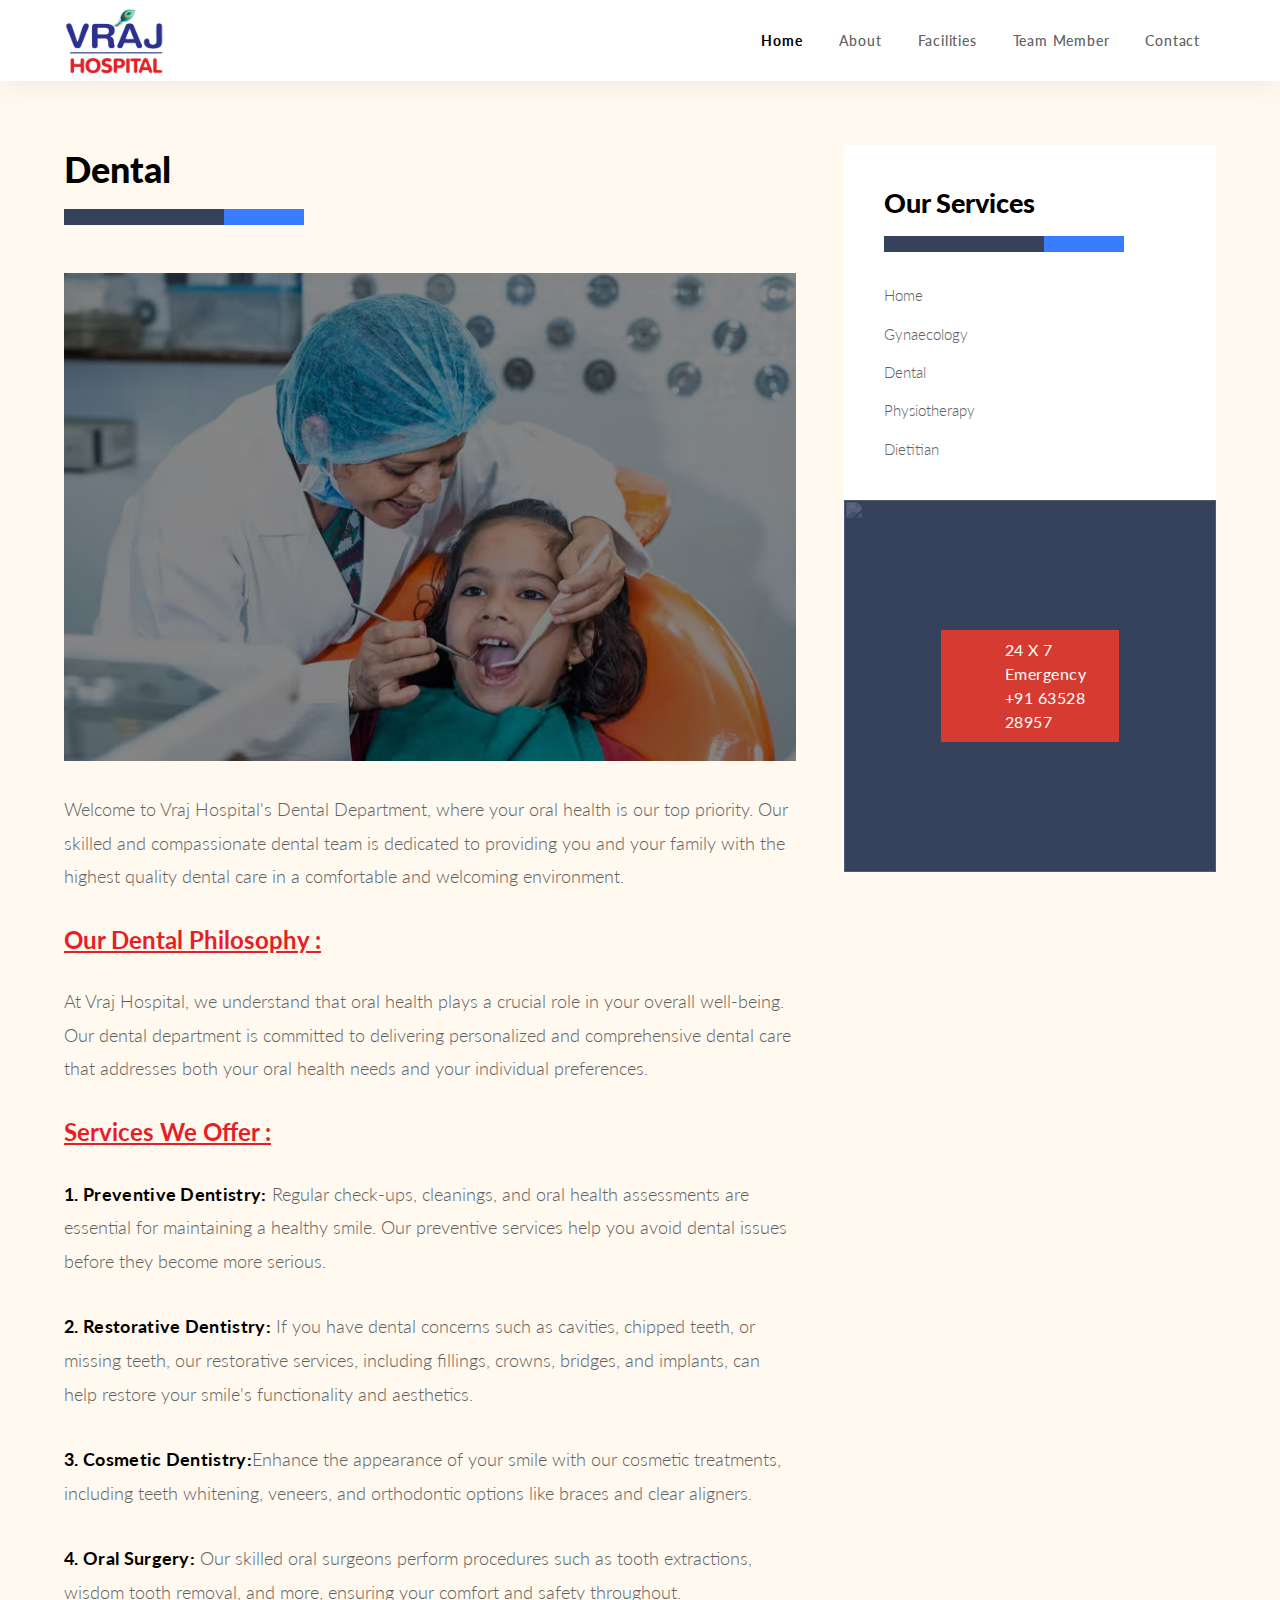
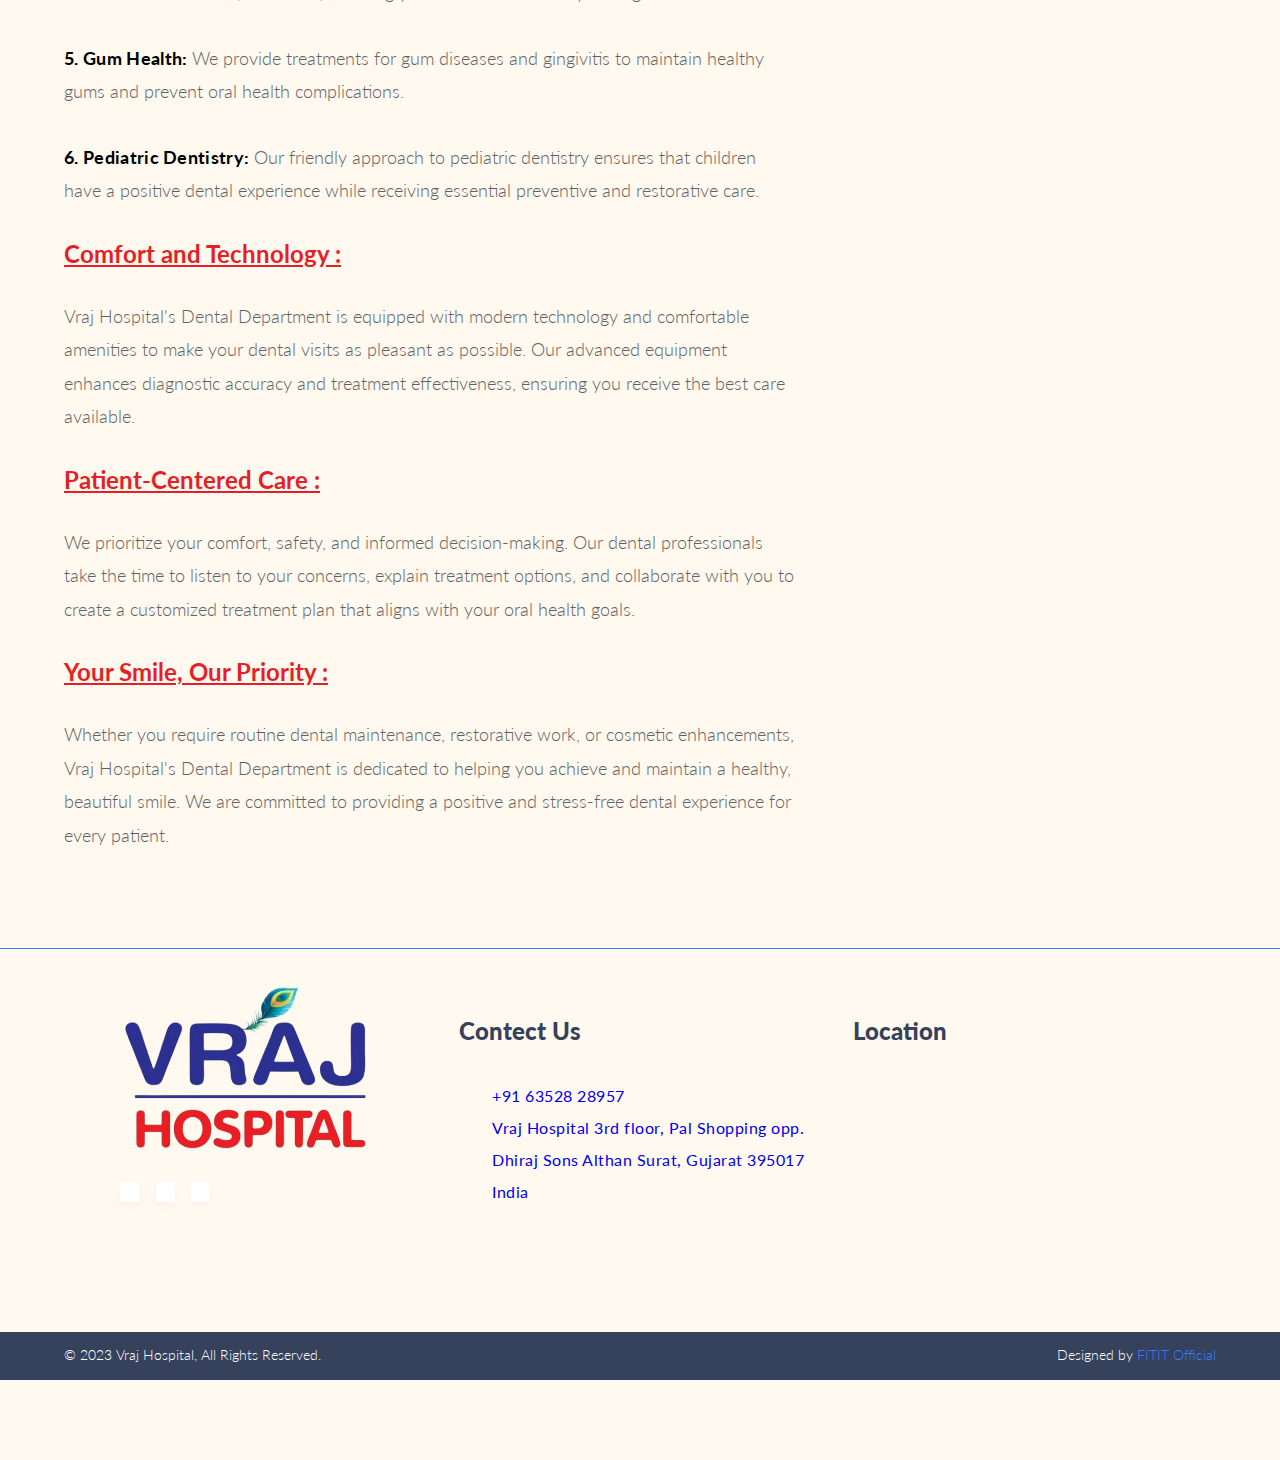
==== dental.html @ c350f0e0 "new changes" ====
<!doctype html>
<html lang="en-US">

<head>
    <meta charset="UTF-8">
    <meta name="viewport" content="width=device-width, initial-scale=1">
    <link rel="profile" href="https://gmpg.org/xfn/11">
    <link rel="icon" href="./images/vraj-hospital-logo.png">
    <link rel="preconnect" href="https://fonts.googleapis.com">
    <link rel="preconnect" href="https://fonts.gstatic.com" crossorigin>
    <link href="https://fonts.googleapis.com/css2?family=Lato:wght@400;700;900&display=swap" rel="stylesheet">
    <title>Vraj Hospital | Dental</title>
    <meta name='robots' content='noindex, nofollow' />
    <style>
        img.wp-smiley,
        img.emoji {
            display: inline !important;
            border: none !important;
            box-shadow: none !important;
            height: 1em !important;
            width: 1em !important;
            margin: 0 0.07em !important;
            vertical-align: -0.1em !important;
            background: none !important;
            padding: 0 !important;
        }
    </style>

    <link rel="stylesheet" href="./css/gcs.css">
    <link rel="stylesheet" href="./css/media.css">
    <link rel="stylesheet" href="./css/trustindex-google-widget.css">
    <script src="https://cdn.emailjs.com/dist/email.min.js"></script>
    <script type="text/javascript" src="https://cdn.jsdelivr.net/npm/@emailjs/browser@3/dist/email.min.js"></script>
    <script src="./plugins/sweetalert2/sweetalert2.all.min.js"></script>

</head>

<main>
    <button class="back-to-top-btn" onclick="scrollToTop()" aria-label="Back to Top">
        <svg width="24" height="24" viewBox="0 0 24 24">
            <path
                d="M12 2C6.486 2 2 6.486 2 12s4.486 10 10 10 10-4.486 10-10S17.514 2 12 2zM13 18h-2v-6H9l3-5 3 5h-2z" />
        </svg>
    </button>

    <body
        class="home page-template page-template-template-home page-template-template-home-php page page-id-21 wp-custom-logo">
        <header class="ab-header" id="ab-header">
            <div class="header-container ">
                <div class="ab-header-wrapper ">
                    <a class="ab-brand " href="/index.html">
                        <img src="./images/vraj-hospital-logo.png" alt="" class="ab-logo">
                    </a>
                    <div class="menu-menu-1-container">
                        <ul id="menu-menu-1" class="ab-nav-menu">
                            <li id="menu-item-383"
                                class="menu-item menu-item-type-post_type menu-item-object-page menu-item-home current-menu-item page_item page-item-21 current_page_item menu-item-383">
                                <a href="/index.html" aria-current="page">Home</a>
                            </li>
                            <li id="menu-item-384"
                                class="menu-item menu-item-type-post_type menu-item-object-page menu-item-384">
                                <a href="#about">About</a>
                            </li>
                            <li id="menu-item-403"
                                class="menu-item menu-item-type-post_type menu-item-object-page menu-item-403">
                                <a href="#facilities">Facilities</a>
                            </li>
                            <li id="menu-item-402"
                                class="menu-item menu-item-type-post_type menu-item-object-page menu-item-402">
                                <a href="#doctor">Team Member</a>
                            </li>
                            <li id="menu-item-385"
                                class="menu-item menu-item-type-post_type menu-item-object-page menu-item-385">
                                <a href="#contact">Contact</a>
                            </li>
                        </ul>
                    </div>
                    <button class="menu " onclick="mobile()" aria-label="Main Menu">
                        <svg width="40" height="50" viewBox="0 0 80 80" class="">
                            <path class="line line1 "
                                d="M 20,29.000046 H 80.000231 C 80.000231,29.000046 94.498839,28.817352 94.532987,66.711331 94.543142,77.980673 90.966081,81.670246 85.259173,81.668997 79.552261,81.667751 75.000211,74.999942 75.000211,74.999942 L 25.000021,25.000058">
                            </path>
                            <path class="line line2 " d="M 20,50 H 80"></path>
                            <path class="line line3 "
                                d="M 20,70.999954 H 80.000231 C 80.000231,70.999954 94.498839,71.182648 94.532987,33.288669 94.543142,22.019327 90.966081,18.329754 85.259173,18.331003 79.552261,18.332249 75.000211,25.000058 75.000211,25.000058 L 25.000021,74.999942">
                            </path>
                        </svg>
                    </button>
                </div>
            </div>
        </header>
        <main>
            <div class="service-main">
                <div class="ab-container service1-wrapper">
                    <div class="service1-content">
                        <h1 class="text-heading2 text-dark bottom-line1">
                            Dental </h1>

                        <div class="service1-img mt-3">

                            <img class="attachment-post-thumbnail size-post-thumbnail wp-post-image"
                                src="./images/Dental.png" alt="">

                        </div>

                        <div class="content">

                            <p>Welcome to Vraj Hospital's Dental Department, where your oral health is our top priority.
                                Our skilled and compassionate dental team is dedicated to providing you and your family
                                with the highest quality dental care in a comfortable and welcoming environment.</p>

                            <h2><u style="color: #e51f25;">Our Dental Philosophy :</u></h2>



                            <p>At Vraj Hospital, we understand that oral health plays a crucial role in your overall
                                well-being. Our dental department is committed to delivering personalized and
                                comprehensive dental care that addresses both your oral health needs and your individual
                                preferences.</p>


                            <h2><u style="color: #e51f25;">Services We Offer :</u></h2>

                            <p><strong>1. Preventive Dentistry:</strong> Regular check-ups, cleanings, and oral health
                                assessments are essential for maintaining a healthy smile. Our preventive services help
                                you avoid dental issues before they become more serious.</p>



                            <p><strong>2. Restorative Dentistry:</strong> If you have dental concerns such as cavities,
                                chipped teeth, or missing teeth, our restorative services, including fillings, crowns,
                                bridges, and implants, can help restore your smile's functionality and aesthetics.</p>



                            <p><strong>3. Cosmetic Dentistry:</strong>Enhance the appearance of your smile with our
                                cosmetic treatments, including teeth whitening, veneers, and orthodontic options like
                                braces and clear aligners.</p>

                            <p><strong>4. Oral Surgery:</strong> Our skilled oral surgeons perform procedures such as
                                tooth extractions, wisdom tooth removal, and more, ensuring your comfort and safety
                                throughout.
                            </p>

                            <p><strong>5. Gum Health:</strong> We provide treatments for gum diseases and gingivitis to
                                maintain healthy gums and prevent oral health complications.</p>

                            <p><strong>6. Pediatric Dentistry: </strong> Our friendly approach to pediatric dentistry
                                ensures that children have a positive dental experience while receiving essential
                                preventive and restorative care.
                            </p>

                            <h2><u style="color: #e51f25;">Comfort and Technology :</u></h2>
                            <p>Vraj Hospital's Dental Department is equipped with modern technology and comfortable
                                amenities to make your dental visits as pleasant as possible. Our advanced equipment
                                enhances diagnostic accuracy and treatment effectiveness, ensuring you receive the best
                                care available.</p>


                            <h2><u style="color: #e51f25;">Patient-Centered Care :</u></h2>

                            <p>We prioritize your comfort, safety, and informed decision-making. Our dental
                                professionals take the time to listen to your concerns, explain treatment options, and
                                collaborate with you to create a customized treatment plan that aligns with your oral
                                health goals.
                            </p>

                            <h2><u style="color: #e51f25;">Your Smile, Our Priority :</u></h2>
                            <p>Whether you require routine dental maintenance, restorative work, or cosmetic
                                enhancements, Vraj Hospital's Dental Department is dedicated to helping you achieve and
                                maintain a healthy, beautiful smile. We are committed to providing a positive and
                                stress-free dental experience for every patient.</p>
                        </div>

                    </div>
                    <div class="service1-sidebar">

                        <ul class="service-list">
                            <div class="text-heading3 text-bold text-dark bottom-line1 mb-2" style="--spacer:1.5;">Our
                                Services
                            </div>

                            <li>
                                <a href="index.html" class="gallery1-item">
                                    Home </a>
                            </li>


                            <li>
                                <a href="./gynaecology.html" class="gallery1-item">
                                    Gynaecology </a>
                            </li>

                            <li>
                                <a href="./dental.html" class="gallery1-item">
                                    Dental </a>
                            </li>

                            <li>
                                <a href="./physiotherapy.html" class="gallery1-item">
                                    Physiotherapy </a>
                            </li>

                            <li>
                                <a href="./dietitian.html"
                                    class="gallery1-item">
                                    Dietitian </a>
                            </li>
                        </ul>



                        <div class="svs-emergency pd-flex-15 bg-secondary isolate">
                            <img src="https://www.sidshospital.com/wp-content/themes/sids/assets/emergency.webp" alt=""
                                class="full-bg" style="z-index: -1;">

                            <a class="top-bar-item bg-red center">
                                <img src="https://www.sidshospital.com/wp-content/themes/sids/assets/emergency-call.png"
                                    alt="">
                                <div>
                                    <p class="text-body text-white">
                                        24 X 7 Emergency
                                    </p>
                                    <p class="text-body text-white">
                                        +91 63528 28957
                                    </p>
                                </div>
                            </a>
                        </div>
                    </div>
                </div>
            </div>
        </main>
        <footer class="pt-2">
            <div class="ab-container three-column">
                <div class="col1 center">
                    <img src="./images/vraj-hospital-logo.png" alt="" class=" logo-footer">
                    <!-- <p class="mt-2 mb-2 text-heading4 text-bold color-secondary">Social Media
                    </p> -->
                    <div class="footer-social">
                        <a href="https://instagram.com/vraj.hospital.althan?igshid=MmU2YjMzNjRlOQ==">
                            <div class="item">
                                <img src="https://www.sidshospital.com/wp-content/themes/sids/assets/instagram.svg"
                                    alt="">
                            </div>
                        </a>
                        <a href="https://www.facebook.com/vrajwomenscare/">
                            <div class="item">
                                <img src="https://www.sidshospital.com/wp-content/themes/sids/assets/facebook.svg"
                                    alt="">
                            </div>
                        </a>
                        <a href="">
                            <div class="item">
                                <img src="https://www.sidshospital.com/wp-content/themes/sids/assets/youtube.svg"
                                    alt="">
                            </div>
                        </a>
                    </div>
                </div>
                <div class="col2">
                    <p class="mt-2 mb-2 text-heading4 text-bold color-secondary">Contect Us
                    </p>
                    <div class="footer-info">
                        <img src="https://www.sidshospital.com/wp-content/themes/sids/assets/call.png" alt="">
                        <p class="text-body"><a href="tel:6352828957" target="_blank"> +91 63528 28957 </a></p>
                    </div>
                    <div class="footer-info">
                        <img src="https://www.sidshospital.com/wp-content/themes/sids/assets/location.png" alt="">
                        <p class="text-body">
                            <a href="https://goo.gl/maps/hvQBdwLb2oewgEcp6" target="_blank"> Vraj Hospital 3rd floor,
                                Pal
                                Shopping opp.
                                Dhiraj Sons Althan Surat, Gujarat 395017 India</a>
                        </p>
                    </div>
                </div>
                <div class="col3">
                    <p class="mt-2 mb-2 text-heading4 text-bold color-secondary">Location
                    </p>
                    <iframe
                        src="https://www.google.com/maps/embed?pb=!1m18!1m12!1m3!1d3721.3781101376153!2d72.79920691100777!3d21.137345783958732!2m3!1f0!2f0!3f0!3m2!1i1024!2i768!4f13.1!3m3!1m2!1s0x3be0536a09fb4423%3A0x1249230c5e49786a!2sVraj%20Hospital%20-Althan%20%7C%20Dr.%20Saniya%20Thakkar%20%7C%20Dr.%20Pranay%20Thakkar%20%7C%20Pre%20I.V.F.%20Centre%20%7C%20Pre%20Dental%20Implant%20Centre%20since%202012!5e0!3m2!1sen!2sin!4v1692011540813!5m2!1sen!2sin"
                        width="250" height="200" style="border:0;" allowfullscreen="" loading="lazy"
                        referrerpolicy="no-referrer-when-downgrade"></iframe>
                </div>
            </div>
            <div class="mt-3">
            </div>
            <div class="footer-bottom bg-secondary">
                <div class="ab-container two-column">
                    <p>© 2023 Vraj Hospital, All Rights Reserved.</p>
                    <p>
                        Designed by <a style="color: #387DFF;"
                            href="https://gcsconsultant.com/digital-marketing-agency.html" target="_blank"> FITIT
                            Official</a>
                    </p>
                </div>
            </div>
        </footer>



        <script src="./js/sweetalert2.js"></script>
        <script src="https://smtpjs.com/v3/smtp.js"></script>
        <script src="./js/sweetalert2.js"></script>
        <script src="//cdnjs.cloudflare.com/ajax/libs/jquery/2.1.3/jquery.min.js"></script>
        <script src="https://cdn.emailjs.com/sdk/2.6.4/email.min.js"></script>
        <script src="./js/script.js"></script>
        <script src="./js/loder.js"></script>
        <script>
            new WOW().init();
        </script>
        <script type="text/javascript">
            (function () {
                emailjs.init("i31cq5rHjY2VgRPrA");
            })();
        </script>
        <script>
            function sendMail() {
                var name = document.getElementById("Name").value.trim();
                var sender = document.getElementById("Sender").value.trim();
                var mobile = document.getElementById("Mobile").value.trim();
                var message = document.getElementById("message").value.trim();

                if (!name || !sender || !mobile || !message) {
                    Swal.fire({
                        icon: 'error',
                        title: 'Missing Information',
                        text: 'Please fill in all the required fields.'
                    });
                    return false;
                }

                if (!isValidEmail(sender)) {
                    Swal.fire({
                        icon: 'error',
                        title: 'Invalid Email Address',
                        text: 'Please enter a valid email address.'
                    });
                    return false;
                }

                if (!isValidMobileNumber(mobile)) {
                    Swal.fire({
                        icon: 'error',
                        title: 'Invalid Mobile Number',
                        text: 'Please enter a valid mobile number.'
                    });
                    return false;
                }

                var params = {
                    Name: name,
                    Sender: sender,
                    Mobile: mobile,
                    message: message
                };

                const serviceID = "service_xh2ud0s";
                const templateID = "template_9qhtz8x";

                emailjs.send(serviceID, templateID, params)
                    .then(function (response) {
                        document.getElementById("Name").value = "";
                        document.getElementById("Sender").value = "";
                        document.getElementById("Mobile").value = "";
                        document.getElementById("message").value = "";

                        console.log("Email sent successfully", response.status, response.text);
                        Swal.fire({
                            icon: 'success',
                            title: 'Thank You!',
                            text: 'Your message has been sent successfully. We will contact you soon.'
                        });
                    })
                    .catch(function (error) {
                        console.error("Error sending email", error);
                        Swal.fire({
                            icon: 'error',
                            title: 'Error Sending Email',
                            text: 'There was an error sending your message. Please try again later.'
                        });
                    });

                return false; // Prevent form submission (if using a form element)
            }

            function isValidEmail(email) {
                // Basic email validation
                var emailPattern = /^[^\s@]+@[^\s@]+\.[^\s@]+$/;
                return emailPattern.test(email);
            }

            function isValidMobileNumber(mobile) {
                // Basic mobile number validation
                var mobilePattern = /^\d{10}$/;
                return mobilePattern.test(mobile);
            }
        </script>

        <script>
            function scrollToTop() {
                window.scrollTo({
                    top: 0,
                    behavior: "smooth"
                });
            }

            function toggleBackToTopButton() {
                const backToTopButton = document.querySelector(".back-to-top-btn");
                if (window.scrollY > 300) {
                    backToTopButton.classList.add("show");
                } else {
                    backToTopButton.classList.remove("show");
                }
            }


            document.addEventListener('DOMContentLoaded', function () {
                const backToTopButton = document.querySelector(".back-to-top-btn");
                backToTopButton.addEventListener('click', scrollToTop);

                window.addEventListener('scroll', toggleBackToTopButton);
                toggleBackToTopButton();
            });


        </script>
        <script>
            // Smooth scroll function
            function smoothScroll(target, duration) {
                const targetElement = document.querySelector(target);
                if (!targetElement) return;

                const targetPosition = targetElement.getBoundingClientRect().top;
                const startPosition = window.pageYOffset;
                const distance = targetPosition - startPosition;
                let startTime = null;

                function animation(currentTime) {
                    if (startTime === null) startTime = currentTime;
                    const timeElapsed = currentTime - startTime;
                    const progress = Math.min(timeElapsed / duration, 1);
                    const easing = progress => progress < 0.5 ? 4 * progress ** 3 : (progress - 1) * (2 * progress - 2) * (2 * progress - 2) + 1; // EaseInOutCubic

                    window.scrollTo(0, startPosition + distance * easing(progress));

                    if (timeElapsed < duration) {
                        requestAnimationFrame(animation);
                    }
                }

                requestAnimationFrame(animation);
            }

        </script>
    </body>
</main>

</html>
---- css/gcs.css ----
* {
  margin: 0;
  padding: 0;
  box-sizing: border-box;
}

:root {
  --primary: #387DFF;
  --secondary: #36415c;
  --tertiary: #387DFF;
  --body: #FFF9F0;
  --txtDark: #000;
  --txtLight: #616161;
  --txtWhite: #ffffff;
  --txtWhiteLight: #ffffffe5;
  --green: #34A853;
  --red: #D53B30;
  --yellow: #FBBC04;
  --header-height: 5rem;
  --siteWidth: 74rem;
}

/**
* 1. Correct the line height in all browsers.
* 2. Prevent adjustments of font size after orientation changes in iOS.
*/
html {
  line-height: 1.15;
  -webkit-text-size-adjust: 100%;
}

/* Sections
 ========================================================================== */

/**
* Remove the margin in all browsers.
*/
body {
  margin: 0;
}

/**
* Render the `main` element consistently in IE.
*/
main {
  display: block;
  padding-top: var(--header-height);
  margin-top: calc(-1 * var(--header-height));
  overflow-x: hidden;
}



/* Grouping content
 ========================================================================== */

/**
* 1. Add the correct box sizing in Firefox.
* 2. Show the overflow in Edge and IE.
*/
hr {
  box-sizing: content-box;
  height: 0;
  overflow: visible;
}

/**
* 1. Correct the inheritance and scaling of font size in all browsers.
* 2. Correct the odd `em` font sizing in all browsers.
*/
pre {
  font-family: monospace, monospace;
  font-size: 1em;
}

/* Text-level semantics
 ========================================================================== */

/**
* Remove the gray background on active links in IE 10.
*/
a {
  background-color: transparent;
  text-decoration: none;
}

/**
* 1. Remove the bottom border in Chrome 57-
* 2. Add the correct text decoration in Chrome, Edge, IE, Opera, and Safari.
*/
abbr[title] {
  border-bottom: none;
  text-decoration: underline;
  text-decoration: underline dotted;
}

/**
* Add the correct font weight in Chrome, Edge, and Safari.
*/
b,
strong {
  font-weight: bolder;
}

/**
* 1. Correct the inheritance and scaling of font size in all browsers.
* 2. Correct the odd `em` font sizing in all browsers.
*/
code,
kbd,
samp {
  font-family: monospace, monospace;
  font-size: 1em;
}

/**
* Add the correct font size in all browsers.
*/
small {
  font-size: 80%;
}

/**
* Prevent `sub` and `sup` elements from affecting the line height in
* all browsers.
*/
sub,
sup {
  font-size: 75%;
  line-height: 0;
  position: relative;
  vertical-align: baseline;
}

sub {
  bottom: -0.25em;
}

sup {
  top: -0.5em;
}

/* Embedded content
 ========================================================================== */

/**
* Remove the border on images inside links in IE 10.
*/
img {
  border-style: none;
}

/* Forms
 ========================================================================== */

/**
* 1. Change the font styles in all browsers.
* 2. Remove the margin in Firefox and Safari.
*/
button,
input,
optgroup,
select,
textarea {
  font-family: inherit;
  font-size: 100%;
  line-height: 1.15;
  margin: 0;
}

/**
* Show the overflow in IE.
* 1. Show the overflow in Edge.
*/
button,
input {
  overflow: visible;
}

/**
* Remove the inheritance of text transform in Edge, Firefox, and IE.
* 1. Remove the inheritance of text transform in Firefox.
*/
button,
select {
  text-transform: none;
}

/**
* Correct the inability to style clickable types in iOS and Safari.
*/
button,
[type="button"],
[type="reset"],
[type="submit"] {
  -webkit-appearance: button;
}

/**
* Remove the inner border and padding in Firefox.
*/
button::-moz-focus-inner,
[type="button"]::-moz-focus-inner,
[type="reset"]::-moz-focus-inner,
[type="submit"]::-moz-focus-inner {
  border-style: none;
  padding: 0;
}

/**
* Restore the focus styles unset by the previous rule.
*/
button:-moz-focusring,
[type="button"]:-moz-focusring,
[type="reset"]:-moz-focusring,
[type="submit"]:-moz-focusring {
  outline: 1px dotted ButtonText;
}

/**
* Correct the padding in Firefox.
*/
fieldset {
  padding: 0.35em 0.75em 0.625em;
}

/**
* 1. Correct the text wrapping in Edge and IE.
* 2. Correct the color inheritance from `fieldset` elements in IE.
* 3. Remove the padding so developers are not caught out when they zero out
*		`fieldset` elements in all browsers.
*/
legend {
  box-sizing: border-box;
  color: inherit;
  display: table;
  max-width: 100%;
  padding: 0;
  white-space: normal;
}

/**
* Add the correct vertical alignment in Chrome, Firefox, and Opera.
*/
progress {
  vertical-align: baseline;
}

/**
* Remove the default vertical scrollbar in IE 10+.
*/
textarea {
  overflow: auto;
}

/**
* 1. Add the correct box sizing in IE 10.
* 2. Remove the padding in IE 10.
*/
[type="checkbox"],
[type="radio"] {
  box-sizing: border-box;
  padding: 0;
}

/**
* Correct the cursor style of increment and decrement buttons in Chrome.
*/
[type="number"]::-webkit-inner-spin-button,
[type="number"]::-webkit-outer-spin-button {
  height: auto;
}

/**
* 1. Correct the odd appearance in Chrome and Safari.
* 2. Correct the outline style in Safari.
*/
[type="search"] {
  -webkit-appearance: textfield;
  outline-offset: -2px;
}

/**
* Remove the inner padding in Chrome and Safari on macOS.
*/
[type="search"]::-webkit-search-decoration {
  -webkit-appearance: none;
}

/**
* 1. Correct the inability to style clickable types in iOS and Safari.
* 2. Change font properties to `inherit` in Safari.
*/
::-webkit-file-upload-button {
  -webkit-appearance: button;
  font: inherit;
}

/* Interactive
 ========================================================================== */

/*
* Add the correct display in Edge, IE 10+, and Firefox.
*/
details {
  display: block;
}

/*
* Add the correct display in all browsers.
*/
summary {
  display: list-item;
}

/* Misc
 ========================================================================== */

/**
* Add the correct display in IE 10+.
*/
template {
  display: none;
}

/**
* Add the correct display in IE 10.
*/
[hidden] {
  display: none;
}

/* Box sizing
--------------------------------------------- */

/* Inherit box-sizing to more easily change it's value on a component level.
@link http://css-tricks.com/inheriting-box-sizing-probably-slightly-better-best-practice/ */
*,
*::before,
*::after {
  box-sizing: inherit;
}

html {
  box-sizing: border-box;
}


h1,
h2,
h3,
h4,
h5,
h6 {
  clear: both;
}

dfn,
cite,
em,
i {
  font-style: italic;
}

blockquote {
  margin: 0 1.5em;
}

address {
  margin: 0 0 1.5em;
}

pre {
  background: #eee;
  font-family: "Courier 10 Pitch", courier, monospace;
  line-height: 1.6;
  margin-bottom: 1.6em;
  max-width: 100%;
  overflow: auto;
  padding: 1.6em;
}

code,
kbd,
tt,
var {
  font-family: monaco, consolas, "Andale Mono", "DejaVu Sans Mono", monospace;
}

abbr,
acronym {
  border-bottom: 1px dotted #666;
  cursor: help;
}

mark,
ins {
  background: #fff9c0;
  text-decoration: none;
}

big {
  font-size: 125%;
}

/* Elements
--------------------------------------------- */
body {
  background: #fff;
}

hr {
  background-color: #ccc;
  border: 0;
  height: 1px;
  margin-bottom: 1.5em;
}


ul {
  list-style: disc;
}

ol {
  list-style: decimal;
}

dt {
  font-weight: 700;
}

dd {
  margin: 0 1.5em 1.5em;
}

/* Make sure embeds and iframes fit their containers. */
embed,
iframe,
object {
  max-width: 100%;
}

img {
  height: auto;
  max-width: 100%;
}

figure {
  margin: 1em 0;
}

table {
  margin: 0 0 1.5em;
  width: 100%;
}

/* Links
--------------------------------------------- */


a:hover,
a:active {
  outline: 0;
}

/* Forms
--------------------------------------------- */

textarea {
  width: 100%;
}


/* Navigation
--------------------------------------------- */


/* Widgets
--------------------------------------------- */
.widget {
  margin: 0 0 1.5em;
}

.widget select {
  max-width: 100%;
}

/* Media
--------------------------------------------- */
.page-content .wp-smiley,
.entry-content .wp-smiley,
.comment-content .wp-smiley {
  border: none;
  margin-bottom: 0;
  margin-top: 0;
  padding: 0;
}

/* Make sure logo link wraps around logo image. */
.custom-logo-link {
  display: inline-block;
}

/* Captions
--------------------------------------------- */
.wp-caption {
  margin-bottom: 1.5em;
  max-width: 100%;
}

.wp-caption img[class*="wp-image-"] {
  display: block;
  margin-left: auto;
  margin-right: auto;
}

.wp-caption .wp-caption-text {
  margin: 0.8075em 0;
}

.wp-caption-text {
  text-align: center;
}



/*--------------------------------------------------------------
# Plugins
--------------------------------------------------------------*/

/* Jetpack infinite scroll
--------------------------------------------- */

/* Hide the Posts Navigation and the Footer when Infinite Scroll is in use. */
.infinite-scroll .posts-navigation,
.infinite-scroll.neverending .site-footer {
  display: none;
}

/* Re-display the Theme Footer when Infinite Scroll has reached its end. */
.infinity-end.neverending .site-footer {
  display: block;
}

/*--------------------------------------------------------------
# Utilities
--------------------------------------------------------------*/

/* Accessibility
--------------------------------------------- */

/* Text meant only for screen readers. */
.screen-reader-text {
  border: 0;
  clip: rect(1px, 1px, 1px, 1px);
  clip-path: inset(50%);
  height: 1px;
  margin: -1px;
  overflow: hidden;
  padding: 0;
  position: absolute !important;
  width: 1px;
  word-wrap: normal !important;
}

.screen-reader-text:focus {
  background-color: #f1f1f1;
  border-radius: 3px;
  box-shadow: 0 0 2px 2px rgba(0, 0, 0, 0.6);
  clip: auto !important;
  clip-path: none;
  color: #21759b;
  display: block;
  font-size: 0.875rem;
  font-weight: 700;
  height: auto;
  left: 5px;
  line-height: normal;
  padding: 15px 23px 14px;
  text-decoration: none;
  top: 5px;
  width: auto;
  z-index: 100000;
}

/* Do not show the outline on the skip link target. */
#primary[tabindex="-1"]:focus {
  outline: 0;
}




/* Custom Theme Styles --------------------------- */
* {
  margin: 0;
  padding: 0;
  margin-block-start: 0;
  margin-block-end: 0;
  margin-inline-start: 0;
  margin-inline-end: 0;
  margin-block: 0;
  margin-inline: 0;
  box-sizing: border-box;
}



html {
  overflow-x: hidden;
}

body {
  background-color: var(--body);
  font-family: 'Lato', sans-serif;
  font-weight: 300;
  margin-inline: auto;
}

img {
  display: block;
  width: 100%;
  max-width: 100%;
}

main {
  overflow-x: hidden;
  padding-top: var(--header-height);
  margin-top: calc(-1 * var(--header-height));
}


a,
button {
  -webkit-tap-highlight-color: transparent;
}

.ab-container {
  height: 100%;
  padding: 0 1rem;
  max-width: var(--siteWidth);
  margin: 0 auto;
  position: relative;
  z-index: 1;
}


/* TOP BAR-------------- */

.top-bar-wrapper {
  display: flex;
  flex-wrap: wrap;
  gap: 1rem;
  justify-content: space-between;
}

.top-bar-wrapper .col1,
.top-bar-wrapper .col2 {
  flex: 1 1 25rem;
  display: flex;
  gap: 1rem;
}

.top-bar-wrapper .col2 {
  justify-content: flex-end;
}

.top-bar {
  padding: 1rem 0;
  border-bottom: 0.1rem solid var(--tertiary);
}

.top-bar-item {
  text-decoration: none;
  display: flex;
  gap: 0.8rem;
  align-items: center;
  padding: 0.5rem 1rem;
  max-width: max-content;
}

.top-bar-item .text-body {
  line-height: 1.5rem;
}

.top-bar-item img {
  max-width: 2.2rem;
}






/* HEADER------------------ */

.header-container {
  padding: 0 1rem;
  margin: 0 auto;
  max-width: var(--siteWidth);
  border-radius: 0 0 1.1rem 1.1rem
}

.ab-header {
  position: relative;
  z-index: 999;
  background-color: #fff;
  box-shadow: 0 0 2rem #00000015;
}

.transparent.ab-header {
  background-color: transparent;
  box-shadow: none;
}

.ab-header-wrapper {
  min-height: var(--header-height);
  display: -webkit-box;
  display: -ms-flexbox;
  display: flex;
  -webkit-box-pack: justify;
  -ms-flex-pack: justify;
  justify-content: space-between;
  position: relative
}

.ab-brand {
  display: -webkit-box;
  display: -ms-flexbox;
  display: flex;
  -webkit-box-align: center;
  -ms-flex-align: center;
  align-items: center;
  font-size: 1.5rem;
  color: var(--accent);
  font-weight: 700;
  text-decoration: none;
  gap: 1rem
}

.ab-brand img {
  display: block;
  width: 100px;
}

.brand-line-1 {
  font-size: 1rem;
  font-weight: 700;
  line-height: 1.1rem;
  color: var(--primary)
}

.brand-line-2 {
  font-size: .78rem;
  font-weight: 400;
  line-height: 1rem;
  color: var(--txtLight)
}

.ab-nav-menu {
  list-style: none;
  line-height: var(--header-height)
}

.ab-nav-item {
  display: inline-block;
  margin-left: .5rem
}

.menu-item a,
.page_item a,
.menu-item,
.page_item {
  font-size: .9rem;
  letter-spacing: .05rem;
  font-weight: 500;
  display: inline-block;
  text-decoration: none;
  color: var(--txtLight);
  opacity: 1;
  padding: 0 .5rem
}

.menu-item>a:hover,
.page_item>a:hover,
.menu-item:hover,
.page_item:hover {
  color: var(--primary);
}

.menu-item.current_page_item a,
.menu-item.current_page_item,
.page_item.current_page_item a,
.page_item.current_page_item,
.transparent .menu-item.current_page_item a,
.transparent .menu-item.current_page_item,
.transparent .page_item.current_page_item a,
.transparent .page_item.current_page_item {
  color: var(--txtDark);
  opacity: 1;
  font-weight: 700;
}

.menu-item.current_page_item,
.page_item.current_page_item,
.transparent .menu-item.current_page_item,
.transparent .page_item.current_page_item {
  /* active page  */
}

.menu-item-has-children,
.page_item-has-children {
  position: relative;
  cursor: pointer
}

@media screen and (min-width:700px) {

  .menu-item-has-children:hover .sub-menu,
  .page_item-has-children:hover .sub-menu {
    opacity: 1;
    visibility: visible;
  }

}

.sub-menu {
  width: -webkit-max-content;
  width: -moz-max-content;
  width: max-content;
  position: absolute;
  top: calc(100% - .5rem);
  right: 0;
  z-index: 1000;
  list-style: none;
  background-color: #fff;
  opacity: 0;
  visibility: hidden;
  font-weight: 400;
  padding: 2rem 0rem;
  box-shadow: 0 0 2.5rem #0000001e
}

.sub-menu li {
  display: block;
  padding: 0 1.5rem;
}

.sub-menu .current_page_item,
.current_menu_item a {
  color: var(--primary);
  font-weight: 400;
}

.sub-menu li:not(:first-child) {
  margin-top: 1.5rem
}

.transparent .brand-line-1 {
  color: var(--txtWhite)
}

.transparent .brand-line-2 {
  color: var(--txtWhiteLight)
}

@media screen and (min-width:700px) {

  .transparent .menu-item:hover>a,
  .transparent .menu-item:hover,
  .transparent .page_item:hover>a,
  .transparent .page_item:hover {
    color: var(--primary)
  }

  .transparent .menu-item>a,
  .transparent .menu-item,
  .transparent .page_item>a,
  .transparent .page_item {
    color: var(--txtWhiteLight)
  }
}

.transparent .sub-menu li,
.transparent .sub-menu li a,
.sub-menu li,
.sub-menu li a {
  line-height: 1rem;
  color: var(--txtLight)
}

.sub-menu .menu-item a:hover,
.menu-item li:hover,
.sub-menu .page_item a:hover,
.page_item li:hover {
  color: var(--primary)
}

.sub-menu .current_page_item,
.current_menu_item a {
  color: var(--primary);
  font-weight: 700
}

.menu {
  display: none
}

.scroll-down {
  position: sticky;
  top: 0;
  left: 0;
  -webkit-transform: translateY(-100%);
  -ms-transform: translateY(-100%);
  transform: translateY(-100%);
  z-index: 999
}

.scroll-up,
.transparent.scroll-up {
  box-shadow: 0 0 2rem #00000015;
  background-color: #fff;
  -webkit-transform: translateY(0%);
  -ms-transform: translateY(0%);
  transform: translateY(0);
  -webkit-transition: background-color .3s, -webkit-transform .3s ease-in-out;
  transition: background-color .3s, -webkit-transform .3s ease-in-out;
  -o-transition: background-color .3s, transform .3s ease-in-out;
  transition: background-color .3s, transform .3s ease-in-out;
  transition: background-color .3s, transform .3s ease-in-out, -webkit-transform .3s ease-in-out
}

.transparent.scroll-up .menu-item a,
.transparent.scroll-up .menu-item,
.transparent.scroll-up.page_item a,
.transparent.scroll-up.page_item {
  color: var(--txtLight)
}

.transparent.scroll-up .current_menu_item a,
.transparent.scroll-up .current_menu_item,
.transparent.scroll-up .current_page_item a,
.transparent.scroll-up .current_page_item {
  color: var(--primary)
}

.transparent.scroll-up .brand-line-1 {
  color: var(--txtDark)
}

.transparent.scroll-up .brand-line-2 {
  color: var(--txtLight)
}

@media screen and (max-width: 700px) {
  * {
    --header-height: 4rem
  }

  .ab-nav-menu {
    display: none
  }

  .menu {
    display: block;
    background-color: transparent;
    border: none;
    cursor: pointer;
    display: -webkit-box;
    display: -ms-flexbox;
    display: flex;
    padding: 0;
    -webkit-transform: scale(.75);
    -ms-transform: scale(.75);
    transform: scale(.75);
    position: relative;
    overflow: hidden
  }

  .ab-header-wrapper {
    min-height: 4rem
  }

  .line {
    fill: none;
    stroke: var(--txtDark);
    stroke-width: 6;
    -webkit-transition: stroke-dasharray .6s cubic-bezier(.4, 0, .2, 1), stroke-dashoffset .6s cubic-bezier(.4, 0, .2, 1);
    -o-transition: stroke-dasharray .6s cubic-bezier(.4, 0, .2, 1), stroke-dashoffset .6s cubic-bezier(.4, 0, .2, 1);
    transition: stroke-dasharray .6s cubic-bezier(.4, 0, .2, 1), stroke-dashoffset .6s cubic-bezier(.4, 0, .2, 1)
  }

  .transparent .line {
    stroke: var(--txtWhite)
  }

  .transparent.scroll-up .line {
    stroke: var(--txtLight)
  }

  .line1 {
    stroke-dasharray: 60 207;
    stroke-width: 6
  }

  .line2 {
    stroke-dasharray: 60 60;
    stroke-width: 6
  }

  .line3 {
    stroke-dasharray: 60 207;
    stroke-width: 6
  }

  .opened .line1 {
    stroke-dasharray: 90 207;
    stroke-dashoffset: -134;
    stroke-width: 6
  }

  .opened .line2 {
    stroke-dasharray: 1 60;
    stroke-dashoffset: -30;
    stroke-width: 6
  }

  .opened .line3 {
    stroke-dasharray: 90 207;
    stroke-dashoffset: -134;
    stroke-width: 6
  }

  .brand-line-1 {
    font-size: .9rem
  }

  .brand-line-2 {
    font-size: .76rem
  }

  .ab-brand {
    font-size: 1.3rem
  }

  .ab-nav-menu {
    margin-top: 1rem;
    background-color: #fff;
    -webkit-box-shadow: 0 .5rem 1rem #00000011;
    box-shadow: 0 .5rem 1rem #0001;
    width: 100%;
    position: absolute;
    display: block;
    top: var(--header-height);
    right: 0rem;
    z-index: 2;
    padding: 1rem;
    border-radius: .5rem;
    visibility: hidden;
    opacity: 0;
    -webkit-transform: translateY(-3rem);
    -ms-transform: translateY(-3rem);
    transform: translateY(-3rem);
    -webkit-transition: opacity .25s, visibility 0ms linear .25s, -webkit-transform .25s ease-out;
    transition: opacity .25s, visibility 0ms linear .25s, -webkit-transform .25s ease-out;
    -o-transition: opacity .25s, transform .25s ease-out, visibility 0ms linear .25s;
    transition: opacity .25s, transform .25s ease-out, visibility 0ms linear .25s;
    transition: opacity .25s, transform .25s ease-out, visibility 0ms linear .25s, -webkit-transform .25s ease-out
  }

  .menu-item,
  .page_item {
    display: block;
    line-height: 2.5rem
  }

  .menu-item a,
  .page_item a {
    font-size: 0.9rem;
    padding: 0
  }

  .header-container {
    width: 100%
  }

  .sub-menu {
    max-width: 100%;
    border-radius: .5rem;
    background-color: #00000009;
    position: static;
    display: none;
    visibility: hidden;
    opacity: 0;
    -webkit-transition: opacity .25s linear, -webkit-transform .25s ease-out;
    transition: opacity .25s linear, -webkit-transform .25s ease-out;
    -o-transition: transform .25s ease-out, opacity .25s linear;
    transition: transform .25s ease-out, opacity .25s linear;
    transition: transform .25s ease-out, opacity .25s linear, -webkit-transform .25s ease-out;
    box-shadow: none
  }

  .sub-menu li a {
    font-size: .8rem
  }

  .drop {
    display: block;
    visibility: visible;
    opacity: 1
  }

  .mobile {
    visibility: visible;
    opacity: 1;
    -webkit-transform: translateY(0);
    -ms-transform: translateY(0);
    transform: translateY(0);
    -webkit-transition-delay: 0ms;
    -o-transition-delay: 0ms;
    transition-delay: 0ms
  }
}


/* ----------- Margin And Padding Utilities ------------- */

.p-1 {
  padding: 1rem;
}

.mb-1 {
  margin-bottom: 1rem;
}

.mb-2 {
  margin-bottom: 2rem;
}

.mt-1 {
  margin-top: 1rem;
}

.mt-2 {
  margin-top: 2rem;
}

.mt-3 {
  margin-top: 3rem;
}

.mt-4 {
  margin-top: 4rem;
}

.mt-6 {
  margin-top: 6rem;
}

.mt-8 {
  margin-top: 8rem;
}

.mt-mb-4 {
  margin-top: 0rem;
}

.py-6 {
  padding-block: 6rem;
}

.my-6 {
  margin-block: 6rem;
}

.my-4 {
  margin-block: 4rem;
}

.py-4 {
  padding-block: 4rem;
}

.py-3 {
  padding-block: 3rem;
}

.py-2 {
  padding-block: 2rem;
}

.pt-4 {
  padding-top: 4rem;
}

.pt-2 {
  padding-top: 2rem;
}

.pt-3 {
  padding-top: 2rem;
}

.my-8 {
  margin-block: 8rem;
}

.py-8 {
  padding-block: 8rem;
}

.pd-3 {
  padding: 3rem;
}

.center {
  margin-inline: auto;
}


.pd-flex-3 {
  padding: clamp(1rem, 4vw, 3rem);
}

.pd-flex-2 {
  padding: clamp(1rem, 3vw, 2rem);
}

.pd-flex-15 {
  padding: clamp(1rem, 3vw, 1.5rem);
}


.corner-flex-3 {
  border-radius: clamp(1rem, 4vw, 2rem);
}

.mt-mb-1 {
  margin-top: 1rem;
}

/* Spacer */
.sp-top {
  margin-top: calc(1rem * var(--spacer));
}

.sp-bottom {
  margin-bottom: calc(1rem * var(--spacer));
}


@media screen and (min-width:700px) {
  .mt-lg-4 {
    margin-top: 4rem;
  }
}

@media screen and (max-width:700px) {
  .mt-mb-2 {
    margin-top: 2rem;
  }
}

/* ---------- Grid Utilities ----------- */

.two-column {
  display: grid;
  grid-template-columns: repeat(auto-fit, minmax(min(25rem, 100%), 1fr));
  gap: 4rem;
  align-items: center;
  justify-content: space-between;
}

.three-column {
  display: grid;
  grid-template-columns: repeat(auto-fit, minmax(min(18rem, 100%), 1fr));
  gap: 2rem;
  align-items: center;
  justify-content: space-between;
}

.four-column {
  gap: 2rem;
  display: grid;
  grid-template-columns: repeat(auto-fit, minmax(min(15rem, 100%), 1fr));
}


.grid-13 {
  display: grid;
  grid-template-columns: 35% 65%;
  align-items: center;
  gap: 2rem;
  row-gap: 3rem;
}

@media screen and (max-width:700px) {
  .grid-13 {
    grid-template-columns: 100%;
  }
}

.justify-self-left {
  justify-self: flex-start;
}

.justify-self-right {
  justify-self: flex-end;
}

.flex-gap {
  gap: clamp(7rem, 20%, 3rem);
}

.one-column {
  display: flex;
  flex-direction: column;
  align-items: center;
  justify-content: center;
}

.d-flex {
  display: flex;
}

.align-center {
  align-items: center;
}

.justify-center {
  justify-content: center;
}


.flex-13 {
  display: flex;
  justify-content: space-between;
  align-items: center;
  flex-wrap: wrap;
  gap: 3rem;
  /* border: 2px solid red; */
}

.flex-13 .col1 {
  /* border: 1px solid green; */
  flex: 1 1 20rem;
  max-width: 100%;
}

.flex-13 .col2 {
  max-width: 100%;
  /* border: 1px solid green; */
  flex: 3 1 30rem;
}





@media screen and (max-width:700px) {}

/* ----------- Text Utilities ----------- */


.text-body {
  line-height: 2rem;
  font-size: 1rem;
  font-weight: 400;
  color: var(--txtLight);
  letter-spacing: 0.5px;
}

.text-white {
  color: var(--txtWhite);
}

.text-white-light {
  color: var(--txtWhiteLight);
}

.text-dark {
  color: var(--txtDark);
}

.text-light {
  color: var(--txtLight);
}

.text-heading1 {
  font-size: 3.5rem;
  font-weight: 700;
  line-height: 5rem;
}

.text-heading2 {
  font-size: 2.25rem;
  font-weight: 900;
  line-height: 3rem;
}

.text-heading3 {
  font-size: 1.7rem;
  line-height: 2.2rem;
  font-weight: 400;
}

.text-heading4 {
  font-size: 1.5rem;
  line-height: 2.2rem;
  font-weight: 400;
}

.text-heading5 {
  font-size: 1.2rem;
}

.text-center {
  text-align: center;
  max-width: max-content;
  margin-inline: auto;
}

.text-bold {
  font-weight: 900;
}

.text-regular {
  font-weight: 700;
}

.p-max {
  max-width: 34rem;
}

.font-cur {
  font-family: 'Merienda', cursive;
}



/* ---------- Color Utilities ---------- */

.color-primary {
  color: var(--primary);
}

.color-secondary {
  color: var(--secondary);
}

.color-tertiary {
  color: var(--tertiary);
}

.bg-primary {
  background-color: var(--primary);
}

.bg-white {
  background-color: #ffffff;
}

.bg-secondary {
  background-color: var(--secondary);
}

.bg-tertiary {
  background-color: var(--tertiary);
}

.bg-gradient {
  background: rgb(45, 56, 86);
}

.bg-red {
  background-color: var(--red);
}

/* ------ Button Utilities -------- */

.btn {
  text-decoration: none;
  border: none;
  outline: none;
  padding: 1.2rem 2rem;
  display: block;
  max-width: max-content;
  letter-spacing: 0.06rem;
  text-align: center;
  cursor: pointer;
}

.btn-link {
  text-decoration: none;
  border: none;
  outline: none;
  display: block;
  max-width: max-content;
  letter-spacing: 0.06rem;
  cursor: pointer;
  color: var(--primary);
  display: flex;
  gap: 0.5rem;
  align-items: center;
}

.btn-link img {
  margin-bottom: -0.05rem;
  max-width: 1.1rem;
}

.btn-primary {
  font-size: 1.1rem;
  background-color: var(--primary);
  color: var(--txtWhite);
  font-weight: 700;
  box-shadow: 0 1rem 2rem #783f1447;
  transition: all 200ms ease-out;
}

.btn-primary:hover {
  box-shadow: 0 1rem 2rem #783f1447;
  transform: translateY(-0.2rem);
}

.btn-red {
  background-color: var(--red);
}

.btn-red:hover {
  box-shadow: 0 1rem 2rem #78171447;
}

.btn-tertiary {
  text-decoration: none;
  color: var(--primary);
  font-size: 1.1rem;
  font-weight: 700;
  display: block;
}

.btn-top-bar {
  color: var(--txtWhite);
  background-color: var(--primary);
  padding: 0.7rem 1rem;
  text-decoration: none;
  display: flex;
  gap: 0.5rem;
  align-items: center;
}

.btn-top-bar img {
  max-width: 1.5rem;
}

.sec-title .text-body {
  margin-top: 0;
}


.isolate {
  isolation: isolate;
}




/* Home Page Starts------------------- */


.home1 {
  padding-top: var(--header-height);
  margin-top: calc(-1 * var(--header-height));
  position: relative;
}

.full-bg {
  object-fit: cover;
  position: absolute;
  top: 0;
  left: 0;
  object-position: center center;
  opacity: 0.06;
  height: 100%;
  width: 100%;
  z-index: 0;
  user-select: none;
}






/* Footer-------------- */

footer {
  border-top: 0.1rem solid var(--tertiary);
}

footer .three-column {
  align-items: flex-start;
}

.logo-footer {
  width: 250px;
}

.footer-social {
  margin-top: 2rem;
  display: flex;
  gap: 1rem;
}

.footer-info {
  display: flex;
  align-items: flex-start;
  gap: 1rem;
}

.footer-info img {
  margin-top: 0.5rem;
  max-width: 1.1rem;
  height: auto;
  padding: 0;
  filter: invert(100%);
  opacity: 0.7;
}

.footer-social .item {
  max-width: 3rem;
  padding: 0.6rem;
  background-color: white;
  box-shadow: 0 0.25rem 0.5rem #00000008;
}

footer .btn-top-bar {
  padding: 1rem;
  justify-content: center;
}

.footer-bottom {
  font-size: 0.85rem;
  padding: 1rem 0;
  color: white;
}

.footer-bottom .two-column {
  justify-content: flex-end;
}

.footer-bottom .two-column p:last-of-type {
  justify-self: flex-end;
}

.footer-bottom a {
  color: white;
}

.footer-nav {
  border-top: 0.1rem solid var(--tertiary);
  padding: 2rem 1rem;
}

.footer-nav .col {
  display: flex;
  flex-wrap: wrap;
  gap: 1.5rem;
  list-style: none;
  color: var(--txtLight);
}

.footer-nav .col2 {
  justify-self: flex-end;
}

@media screen and (max-width:700px) {
  .footer-nav {
    text-align: center;
  }

  .footer-nav .col {
    justify-content: center;
  }
}

/* Main Pages Sytling */

/* ------------------------------ */









/* Theme Styles Starts------------- */

.bottom-line1 {
  padding-bottom: 2rem;
  position: relative;
}

.bottom-line1::before {
  position: absolute;
  content: "";
  bottom: 0;
  left: 0;
  height: 1rem;
  background-color: var(--tertiary);
  width: 100%;
  max-width: 15rem;
}

.bottom-line1::after {
  position: absolute;
  content: "";
  bottom: 0;
  left: 0;
  height: 1rem;
  background-color: var(--secondary);
  width: 100%;
  max-width: 10rem;
}

.line-center.bottom-line1::before {
  left: 50%;
  transform: translateX(-50%);
}

section {
  position: relative;
}


/* FOR GLIDE */
.glide,
.glide2,
.glide3 {
  /* height: 100%; */
  position: relative;
  width: 100%;
  max-width: 100%;
  box-sizing: border-box;
  /* border: 2px solid red; */
}

.glide * {
  box-sizing: inherit;
}

.glide__track {
  cursor: grab;
  overflow: hidden
}

.glide__slides {
  position: relative;
  width: 100%;
  list-style: none;
  backface-visibility: hidden;
  transform-style: preserve-3d;
  touch-action: pan-Y;
  overflow: hidden;
  padding: 0;
  white-space: nowrap;
  display: flex;
  flex-wrap: nowrap;
  will-change: transform;
  /* gap: 1rem; */
}

.glide__slides--dragging {
  user-select: none
}

.glide__slide {
  /* aspect-ratio: 4/5; */
  width: 100%;
  /* height: 100%; */
  flex-shrink: 0;
  white-space: normal;
  user-select: none;
  -webkit-touch-callout: none;
  -webkit-tap-highlight-color: transparent
}

.glide__slide a {
  user-select: none;
  -webkit-user-drag: none;
  -moz-user-select: none;
  -ms-user-select: none
}

.glide__arrows {
  -webkit-touch-callout: none;
  user-select: none;
  margin-top: 2rem;
  display: flex;
  justify-content: flex-end;
  gap: 1rem;

}

.glide__arrow {
  border: none;
  background-color: var(--accent);
  cursor: pointer;
}

.glide__arrow img {
  display: block;
  width: 2rem;
  background-color: var(--tertiary);
  padding: 0.5rem;
}

.glide__arrow--left {
  transform: rotate(180deg);
}

.glide__bullets {
  -webkit-touch-callout: none;
  user-select: none;
  display: flex;
  align-items: center;
  justify-content: center;
  width: 100%;
  gap: 0.5rem;
  position: absolute;
  bottom: 1rem;
  left: 50%;
  transform: translateX(-50%);
  max-width: max-content;
}

.glide__bullets::before {
  content: "";
  position: absolute;
  width: 150%;
  height: 200%;
  top: 50%;
  left: 50%;
  transform: translate(-50%, -50%);
  background-color: #00000015;
  z-index: -1;
  border-radius: 3rem;
}


.glide__bullet {
  width: max(1vw, 0.6rem);
  height: max(1vw, 0.6rem);
  border-radius: 50%;
  background-color: #ffffff50;
  outline: none;
  border: none;
}

.glide__bullet--active {
  background-color: #ffffff;
}

.glide--rtl {
  direction: rtl
}

.glide-wrapper {
  width: 100%;
  max-width: 100%;
}





.home1 {
  padding-top: var(--header-height);
  margin-top: calc(-1 * var(--header-height));
  position: relative;
}

.full-bg {
  object-fit: cover;
  position: absolute;
  top: 0;
  left: 0;
  object-position: top;
  opacity: 0.20;
  height: 100%;
  width: 100%;
  z-index: 0;
  user-select: none;
  mix-blend-mode: luminosity;
}




/* Home 2 ---------------------- */

.home2-item {
  position: relative;
  aspect-ratio: 16/8;
}

.home2-item .content {
  padding: 1rem;
  position: relative;
  z-index: 0;
}

.home2-item .content img {
  max-width: 3.5rem;
  filter: invert(100%);
}

.home2-item-bg {
  position: absolute;
  top: 0;
  left: 0;
  width: 100%;
  height: 100%;
  z-index: 0;
  mix-blend-mode: soft-light;
  object-fit: cover;
  opacity: 0.45;
}

/* HOME 3 ------------------ */

.home3 .col1 img {
  max-width: 30rem;
}

.home4-item img {
  max-width: 4.5rem;
  padding: 1rem;
  background-color: white;
  border-bottom: 0.5rem solid var(--tertiary);
}

.home4-bg1 {
  position: absolute;
  width: 80vw;
  right: 10%;
  height: 110%;
  top: 0;
  object-fit: cover;
  max-width: unset;
  z-index: -1;
  opacity: 0.045;
  mix-blend-mode: luminosity;
  object-position: top;

}

.home4-bg2 {
  position: absolute;
  width: 619px;
  left: 0;
  height: 100%;
  top: 0;
  z-index: -1;
}

.home4-bg2 img {
  height: 100%;
  width: 619px;
  object-fit: cover;
  max-width: unset;
  opacity: 0.75;
  mix-blend-mode: soft-light;
  object-position: top right;
}

.home4 .col1,
.home4 .col2 {
  position: relative;
  align-self: stretch;
}

.home4 .three-column {
  row-gap: 3rem;
}

.home4 .col1 {
  display: flex;
}

.home4 .col1 .text-heading2 {
  text-transform: uppercase;
}



.home5 .full-bg {
  opacity: 0.5;
}


.svs-item .svs-item-img {
  aspect-ratio: 4/3;
  object-fit: cover;
  border-radius: 19px 19px 0px 0px;
  overflow: hidden;
}

.svs-item .content {
  display: block;
  text-align: center;
  padding: 0.7rem;
  background-color: #ffffff20;
  backdrop-filter: blur(8px);
  position: relative;
  border-radius: 0px 0px 19px 19px;
}

.svs-item .content:hover {
  background-color: var(--tertiary);
}

.svs-item .content:hover p {
  color: var(--txtDark);
}

.svs-item-link {
  display: block;
  height: 100%;
  object-fit: contain;
  position: absolute;
  max-width: 1rem;
  aspect-ratio: 1;
  top: 50%;
  transform: translateY(-50%);
  right: 1rem;
  z-index: 1;
  filter: invert(100%);
  opacity: 0.7;
}

.svs-item .content:hover .svs-item-link {
  filter: invert(0%);

}


.home6 .glide3 {
  position: static;
}

.home6 .glide__arrows {
  position: absolute;
  left: 1rem;
  bottom: 5.5rem;
  justify-content: flex-start;
  margin-top: 0;
}

.home6 .col1 {
  margin-bottom: 3rem;
}

.doctors1 .three-column {
  align-items: stretch;
  grid-template-columns: repeat(auto-fill, minmax(min(18rem, 100%), 1fr));
}

.doc-item {
  height: 100%;
  background-color: white;
}

.doc-img {
  isolation: isolate;
  position: relative;
}

.doc-img img {
  aspect-ratio: 1;
  object-fit: cover;
  object-position: top center;
}

.doc-img::before {
  content: "";
  position: absolute;
  bottom: 0;
  width: 50%;
  height: 65%;
  background-color: var(--tertiary);
  z-index: -2;
}

.doc-img::after {
  content: "";
  position: absolute;
  bottom: 0;
  width: 100%;
  height: 40%;
  background-color: var(--secondary);
  z-index: -1;
}

.doctor-name {
  text-transform: capitalize;
  font-size: 1.3rem;
}

.testi-item {
  height: 100%;
  border-radius: 1.1rem;
  position: relative;
  margin-bottom: 0rem;
  max-width: 40rem;
  transform: translateX(50%);
  transition: filter 400ms ease-out;
}

.testi-avatar {
  padding: 1rem;
}

.testi-content {
  margin-top: 1rem;
  display: flex;
  flex-direction: column;
  justify-content: center;
  height: calc(100% - 4rem);
  position: relative;
  isolation: isolate;
  background-color: white;
}

.testi-img {
  width: 100%;
  max-width: 3rem;
}

.testi-img img {
  width: 100%;
}

.testi-name {
  margin-left: 1rem;
}

.testi-txt {
  font-size: 1rem;
  color: var(--txtLight);
  line-height: 1.7rem;
}

.quote1 {
  position: absolute;
  top: 0;
  left: 0;
  max-width: 8rem;
  opacity: 0.3;
  z-index: -1;
  rotate: 180deg;
}

.quote2 {
  position: absolute;
  bottom: 0;
  right: 0;
  max-width: 8rem;
  opacity: 0.3;
  z-index: -1;
}

.glide4 {
  position: relative;
}

.glide4 .glide__slide {
  padding-bottom: 4rem;
}

.glide4 .glide__arrows {
  position: absolute;
  top: 45%;
  left: 0;
  justify-content: space-between;
  width: 100%;
  z-index: 3;
  transform: translateY(-50%);
}

.glide4 .glide__slide--active .testi-item {
  filter: drop-shadow(0 0.4rem 0.8rem #0000000e);
}

@media screen and (min-width:1000px) {
  .slider::after {
    content: "";
    position: absolute;
    height: 100%;
    width: 25%;
    top: 0;
    left: 0;
    background: linear-gradient(90deg, var(--body) 10%, #fff9f000);
    z-index: 1;
  }

  .slider::before {
    content: "";
    position: absolute;
    height: 100%;
    width: 25%;
    top: 0;
    right: 0;
    z-index: 1;
    background: linear-gradient(-90deg, var(--body) 10%, #fff9f000);
  }
}



.contact2 {
  isolation: isolate;
  position: relative;
}

.contact-wrapper {
  width: 100%;
  display: -ms-grid;
  display: grid;
  grid-template-columns: repeat(auto-fit, minmax(min(25rem, 100%), 1fr));
  align-items: flex-start;
  isolation: isolate;
  gap: 4rem;
  overflow: hidden;
}

.contact-form {
  height: 100%;
  position: relative;
  display: grid;
  align-items: center;
  gap: 2rem;
}

.form-group {
  margin-top: 2rem;
  max-width: 30rem;
}

.form-group:first-of-type {
  margin-top: 0rem;
}


.contact-form label {
  display: block;
  color: var(--txtWhiteLight);
  margin-bottom: 0.6rem;
  font-size: 1rem;
  font-weight: 700;
}

.contact-form input {
  border: none;
  padding: 1rem;
  width: 100%;
  color: var(--txtWhiteLight);
  border: 0.0625rem solid var(--txtWhiteLight);
  background: none;
}

.contact-form input::placeholder {
  color: #ffffff70;
}

.contact-form input:focus {
  outline: none;
}

.contact-form .btn img {
  width: 1.3rem;
  margin-left: 0;
}

.contact-details {
  height: 100%;
  position: relative;
}

.contact-details .item {
  display: flex;
  text-decoration: none;
  align-items: flex-start;
  gap: 1rem;
  background-color: #ffffff20;
  padding: 0.7rem;
  backdrop-filter: blur(5px);
}

.contact-details .item:not(:first-child) {
  margin-top: 1rem;
}

.contact-details .item .img {
  margin-top: 0.15rem;
  max-width: 2.5rem;
  padding: 0.65rem;
}

.contact-details .item:first-of-type .img {
  background-color: var(--green);
}

.contact-details .item:nth-of-type(2) .img {
  background-color: var(--red);
}

.contact-details .item:nth-of-type(3) .img {
  background-color: var(--yellow);
}

.contact-wrapper .details {
  top: 0;
  left: 0;
  width: 100%;
  display: flex;
  flex-direction: column;
  border-radius: 1.1rem;
}

.contact-details .item .text {
  margin-top: 0.5rem;
  line-height: 1.7rem;
  color: var(--txtWhiteLight);
  max-width: 25rem;
}

.contact-details .item .text b {
  margin-bottom: 1rem;
  color: var(--txtWhite);
}

.contact2 .full-bg {
  opacity: 0.11;
}

.contact3.emergency-box {
  min-height: 60vh;
  width: 100%;
  position: relative;
  /* align-items: center; */
  justify-content: center;
  display: flex;
  flex-direction: column;
  isolation: isolate;
}

.emergency-box .btn-top-bar {
  padding: 1rem 1.5rem;
  background-color: var(--red);
  margin-top: 1rem;
}

.map {
  width: 100%;
  height: 50vh;
  margin-bottom: -0.2rem;
}

.contact3 .home2-item {
  background-color: #342e2455;
  backdrop-filter: blur(5px);
}

.contact3 .four-column {
  gap: 1rem;
  padding: 1rem;
  grid-template-columns: repeat(auto-fill, minmax(min(18rem, 100%), 1fr));
}

/* ---------------Facility Page ----------------- */
.facility-item {
  background-color: #ffffff;
  border-bottom: 0.1rem solid var(--tertiary);
}

.facility-content {
  padding: 1rem;
}

@media screen and (max-width:700px) {
  .facilities .two-column {
    gap: 2rem;
  }
}


/* -----------------BLOG ------------------- */

.blog-card {
  align-items: center;
  display: flex;
  flex-wrap: wrap;
  background-color: #fff;
  margin-top: 4rem;
  --padding: clamp(1rem, 5vw, 2.5rem);
  padding: var(--padding);
  gap: var(--padding);
  box-shadow: .2rem .5rem 2rem #00000005
}

.blog-img {
  align-self: stretch;
  order: 1;
  flex: 1 1 15rem;
}

.blog-img img {
  object-fit: cover;
  width: 100%;
  aspect-ratio: 3/2;
}

.blog-content {
  order: 2;
  flex: 1 1 25rem
}


@media screen and (min-width:700px) {
  .blog-card:nth-of-type(odd) .blog-img {
    order: 2;
  }

  .blog-card:nth-of-type(odd) .blog-content {
    order: 1
  }

}

.btn-blog,
.btn-blog a,
.btn-blog,
.nav-previous a,
.nav-next a {
  text-decoration: none;
  display: flex;
  align-items: center;
  gap: .5rem;
  color: var(--primary);
  font-weight: 700;
}

.nav-previous a,
.nav-next a {
  display: block;
  text-align: center;
  font-weight: 400;
}

.btn-blog img {
  border-radius: 0 !important;
  height: 1rem;
  width: auto
}




/* ABout Page Starts --------------------------*/
.about2-item {
  display: flex;
  /* justify-content: center; */
  align-items: center;
  flex-direction: column;
  gap: 0.5rem;
}

.about2-item img {
  filter: invert(100%);
  max-width: 3rem;
}

.bg-half {
  position: absolute;
  top: 0;
  left: 0;
  width: 100%;
  height: 100%;
  transform: translatey(-50%);
  background-color: white;
}

.about2 .three-column {
  box-shadow: 0 1rem 2rem #00000040;
}

.vision,
.mission {
  background-color: #ffffff;
  position: relative;
  box-shadow: 0 0.5rem 1rem #00000008;
}

.vision-bg,
.mission-bg {
  position: absolute;
  top: -4rem;
  height: calc(100% + 8rem);
  width: 100%;
  background-color: var(--secondary);
  z-index: -2;
}

.vision-bg img,
.mission-bg img {
  width: 100%;
  height: 100%;
  mix-blend-mode: soft-light;
  opacity: 0.5;
  filter: saturate(0);
}

.vision-bg {
  left: -50%;
}

.mission-bg {
  right: -50%;
}




.masonry {
  columns: 4;
  column-gap: 16px;
}

@media (max-width: 1200px) {
  .masonry {
    columns: 3;
  }
}

@media (max-width: 992px) {
  .masonry {
    columns: 2;
  }
}

.masonry .grid {
  display: inline-block;
  margin-bottom: 1rem;
  position: relative;
}

.masonry .grid img {
  width: 100%;
  /* border-radius: 5px; */
}

.masonry .grid__title {
  font-size: 28px;
  font-weight: bold;
  margin: 0px 0px 0.625rem 0px;
}

.masonry .grid__author {
  font-size: 0.875rem;
  font-weight: 300;
}

.masonry .grid__link {
  position: absolute;
  left: 0;
  right: 0;
  top: 0;
  bottom: 0;
}

.masonry .grid__body {
  position: absolute;
  left: 0;
  right: 0;
  top: 0;
  bottom: 0;
  padding: 1.875rem 1.875rem;
  color: #fff;
  display: flex;
  flex-direction: column;
}

.masonry .grid__tag {
  background-color: rgba(255, 255, 255, 0.8);
  color: #333;
  padding: 0.315rem 0.94rem;
  margin-bottom: 0.3125rem;
}

.mt-auto {
  margin-top: auto;
}





/* ---------------------------------- */

/* --------------Service Page */

.service1-wrapper {
  margin-top: 4rem;
  display: flex;
  flex-wrap: wrap;
  gap: 3rem;
  margin-bottom: 4rem;
}

.service1-sidebar {
  justify-self: flex-end;
  order: 2;
  flex: 1 1 14rem;
}

.service-list {
  position: sticky;
  top: 2.5rem;
  background-color: white;
  list-style: none;
  padding: clamp(1rem, 10vw, 2.5rem);
}

.service-list li {
  font-size: 0.94rem;
  color: var(--txtLight);
  line-height: 1.4rem;
  text-transform: capitalize;
}

.service-list li a {
  color: var(--txtLight);
  text-decoration: none;
}

.service-list li a:hover {
  color: var(--txtDark);
}

.service-list li.active>a {

  color: var(--primary);
  font-weight: 700;
}

.service-list li.active {

  color: var(--primary);
  font-weight: 700;
}

.service-list li:not(:first-of-type) {
  margin-top: 1rem;
}

.service1-content {
  order: 2;
  flex: 1.7 1 30rem;
}

.service1-img {
  margin-bottom: 2rem;
  position: relative;
}


.service1-img img {
  object-fit: cover;
  object-position: center;
  aspect-ratio: 3/2;
}

.service1-content strong {
  color: var(--txtLight);
}


.service1-content strong {
  color: var(--txtDark);
  font-weight: 700;
  letter-spacing: 0.02rem;
}

.service1-content .content>* {
  margin-block: 2rem;
}


.contactx .form-group:not(:first-of-type) {
  margin-top: 2rem;
}

.contactx .form-group {
  max-width: unset;
}

.contactx label {
  display: block;
  color: var(--txtLight);
  margin-bottom: 0.6rem;
  font-size: 1rem;
}

.bg-contact.contactx label {
  color: var(--txtWhite);
}

.contactx .field {
  border: none;
  padding: 0.8rem 1rem;
  width: 100%;
  color: #fff;
  border-bottom: 0.1rem solid var(--tertiary);
  background-color: white;
}

.bg-contact.contactx .field {
  backdrop-filter: blur(5px);
  background-color: #ffffff10;
}

.service1-sidebar .contactx .two-column {
  gap: 2rem;
}

.contactx textarea {
  resize: none;
}

.contactx select * {
  color: var(--txtLight);
}

.contactx input::placeholder {
  color: #ffffff70;
}

.contactx .field:focus {
  outline: none;
  border: 0.1rem solid var(--tertiary);
  padding: 0.75rem 1rem;
}

.contactx .two-column {
  align-items: flex-start;
}

.btn-submit {
  margin-left: auto;
}



.svs-emergency {
  width: 100%;
  aspect-ratio: 1;
  height: auto;
  position: relative;
  isolation: isolate;
  display: flex;
  align-items: center;
  justify-content: center;
}


.fellow1 .flex-13 {
  gap: 0;
  align-items: stretch;
}

.fellowship-item:not(:last-of-type) {
  border-bottom: 0.1rem solid var(--tertiary);
}

.fellowship-item .col1 {
  padding: 1rem;
  background-color: var(--secondary);
}

.fellowship-item .col2 {
  padding: 1rem;
  background-color: white;
}


/* ----------------Article--------------- */
article {
  background-color: white;
  max-width: 55rem;
  margin-inline: auto;
}


.entry-content {
  padding: 1rem clamp(1rem, 5vw, 4rem);
}

article h1,
article h2,
article h3,
article h4 {
  max-width: 58rem;
  margin-inline: auto;
  color: var(--txtDark);
}


article p,
.service1-content .content p {
  font-size: 1.1rem;
  line-height: 2.1rem;
  color: var(--txtLight);
}


.entry-content>* {
  margin-block: 1.3rem;
}

article ul li,
article ol li,
.service1-content .content ul li,
.service1-content .content ol li {
  line-height: 2.1rem;
  font-size: 1.1rem;
  font-weight: 400;
  color: var(--txtLight);
  margin-left: 1rem;
}


article ul li:not(:last-of-type),
article ol li:not(:last-of-type),
.service1-content .content ul li:not(:last-of-type),
.service1-content .content ol li:not(:last-of-type) {
  margin-bottom: 1.5rem;
}


@media screen and (max-width:700px) {

  article p,
  .service1-content .content p {
    font-size: 1rem;
    line-height: 2rem;
  }

  article ul li,
  article ol li,
  .service1-content .content ul li,
  .service1-content .content ol li {
    font-size: 1rem;
  }
}



article ul li::marker,
article ol li::marker,
.service1-content .content ul li::marker,
.service1-content .content ol li::marker {
  color: var(--txtDark);
  font-weight: 700;
}

.wp-block-embed iframe {
  height: auto;
  width: 100%;
  aspect-ratio: 16/9;
}

figcaption {
  margin-inline: auto;
  max-width: max-content;
  color: var(--txtLight);
}

.attachment-post-thumbnail,
.size-post-thumbnail,
.wp-post-image {
  position: relative;
  width: 100%;
  height: auto;
}

.entry-content img {
  border-radius: 0.8rem;
}

.posts-navigation,
.post-navigation {
  max-width: max-content;
  margin-inline: auto;
  margin-top: 2rem;
}

.posts-navigation .nav-links,
.post-navigation .nav-links {
  max-width: max-content;
  display: flex;
  flex-direction: column;
  gap: 0.5rem;
  text-align: center;
}

@media screen and (max-width:700px) {

  .posts-navigation .nav-links,
  .post-navigation .nav-links {
    font-size: 0.8rem;
  }

}





@media screen and (max-width:700px) {

  .text-heading1 {
    font-size: 2.5rem;
    line-height: 3.5rem;
  }

  .text-heading2 {
    font-size: 1.8rem;
    line-height: 2.5rem;
  }

  .text-heading3 {
    font-size: 1.3rem;
    line-height: 1.8rem;
  }

  .text-heading4 {
    font-size: 1.15rem;
  }

  .text-body {
    font-size: 0.95rem;
    line-height: 1.8rem;
  }

  .text-mb-center {
    text-align: center;
    margin-inline: auto;
  }

  .mb-center {
    margin-inline: auto;
  }

  .mt-mb-4 {
    margin-top: 3rem;
  }

  .img-extra {
    width: 100vw;
    position: relative;
    left: 50%;
    right: 50%;
    margin-left: -50vw;
    margin-right: -50vw;
  }

  .two-column {
    gap: 2.5rem;
  }

  .pb-mb-0 {
    padding-block-end: 0;
  }

  .my-6 {
    margin-block: 4rem;
  }

  .my-8 {
    margin-block: 6rem;
  }

  .home1 .text-heading1 {
    margin-top: 2.5rem;
    font-size: 2.5rem;
    line-height: 3.8rem;
  }

  .logo-bg {
    top: 40%;
    height: auto;
    width: 60%;
  }

  .mb-order-1 {
    order: 1;
  }

  .mb-order-2 {
    order: 2;
  }
}




/* Hide Unhide Class */

@media screen and (max-width:700px) {
  .mb-hide {
    display: none;
    visibility: hidden;
  }
}

@media screen and (min-width:700px) {
  .pc-hide {
    display: none;
    visibility: hidden;
  }
}

/* Animation ------------------ */
.emergency img {
  animation: shake 0.82s cubic-bezier(.36, .07, .19, .97) infinite;
  transform: translate3d(0, 0, 0);
  backface-visibility: hidden;
  perspective: 1000px;
}

@keyframes shake {

  10%,
  90% {
    transform: translate3d(-1px, 0, 0);
  }

  20%,
  80% {
    transform: translate3d(2px, 0, 0);
  }

  30%,
  50%,
  70% {
    transform: translate3d(-3px, 0, 0);
  }

  40%,
  60% {
    transform: translate3d(3px, 0, 0);
  }
}


/* Animations */

.fade-bottom-init {
  translate: 0 2rem;
  opacity: 0;
  transition: translate 700ms ease-out calc(var(--order) * 100ms),
    opacity 700ms linear calc(var(--order) * 100ms);
}

.fade-right-init {
  translate: 2rem 0rem;
  opacity: 0;
  transition: translate 700ms ease-out calc(var(--order) * 100ms),
    opacity 700ms linear calc(var(--order) * 100ms);
}

.fade-left-init {
  translate: -2rem 0rem;
  opacity: 0;
  transition: translate 700ms ease-out calc(var(--order) * 100ms),
    opacity 700ms linear calc(var(--order) * 100ms);
}

.fade-in {
  translate: 0 0;
  opacity: 1;
}




/* Lite  Youtube----------- */


lite-youtube {
  background-color: #000;
  position: relative;
  display: block;
  contain: content;
  background-position: center center;
  background-size: cover;
  cursor: pointer;
  width: 100%;
}



/* responsive iframe with a 16:9 aspect ratio
  thanks https://css-tricks.com/responsive-iframes/
*/

lite-youtube::after {
  content: "";
  display: block;
  padding-bottom: calc(100% / (16 / 9));
}

lite-youtube>iframe {
  width: 100%;
  height: 100%;
  position: absolute;
  top: 0;
  left: 0;
  border: 0;

}

/* play button */
lite-youtube>.lty-playbtn {
  display: block;
  width: 68px;
  height: 48px;
  position: absolute;
  cursor: pointer;
  transform: translate3d(-50%, -50%, 0);
  top: 50%;
  left: 50%;
  z-index: 1;
  background-color: transparent;
  /* YT's actual play button svg */
  background-image: url('data:image/svg+xml;utf8,<svg xmlns="http://www.w3.org/2000/svg" viewBox="0 0 68 48"><path d="M66.52 7.74c-.78-2.93-2.49-5.41-5.42-6.19C55.79.13 34 0 34 0S12.21.13 6.9 1.55c-2.93.78-4.63 3.26-5.42 6.19C.06 13.05 0 24 0 24s.06 10.95 1.48 16.26c.78 2.93 2.49 5.41 5.42 6.19C12.21 47.87 34 48 34 48s21.79-.13 27.1-1.55c2.93-.78 4.64-3.26 5.42-6.19C67.94 34.95 68 24 68 24s-.06-10.95-1.48-16.26z" fill="red"/><path d="M45 24 27 14v20" fill="white"/></svg>');
  filter: grayscale(100%);
  transition: filter .1s cubic-bezier(0, 0, 0.2, 1);
  border: none;
}

lite-youtube:hover>.lty-playbtn,
lite-youtube .lty-playbtn:focus {
  filter: none;
}

/* Post-click styles */
lite-youtube.lyt-activated {
  cursor: unset;
}

lite-youtube.lyt-activated::before,
lite-youtube.lyt-activated>.lty-playbtn {
  opacity: 0;
  pointer-events: none;
}

.lyt-visually-hidden {
  clip: rect(0 0 0 0);
  clip-path: inset(50%);
  height: 1px;
  overflow: hidden;
  position: absolute;
  white-space: nowrap;
  width: 1px;
}


/* Video--------------------------- */
.video-card {
  background-color: white;
}

.video-card iframe {
  border-radius: clamp(0.2rem, 5vw, 0.8rem) clamp(0.2rem, 5vw, 0.8rem) 0 0;
  max-width: 100%;
  width: 100%;
  aspect-ratio: 16/9;
  height: auto;
}

.yt-tm-item {
  background-color: white;
  padding: 0.6rem;
  box-shadow: 0 0.4rem 0.6rem #00000008;
}

.img-invert {
  filter: invert(100%);
}

.gallery1-item {
  overflow: hidden;
  position: relative;
  box-shadow: 0.1rem 0.4rem 8rem #02243a0a;
  transition: all 250ms ease-out;
}

.gallery1-item .content {
  display: flex;
  align-items: center;
  justify-content: center;
  width: 100%;
  min-height: 3rem;
  background-color: #ffffff;
  text-align: center;
  color: var(--txtLight);
  position: relative;
  z-index: 1;
}

.gallery1-item img {
  aspect-ratio: 4/3;
  object-fit: cover;
  object-position: top;
  transition: all 250ms ease-out;
}

.gallery1-item:hover {
  box-shadow: 0.1rem 0.5rem 1.5rem #02243a1c;
  transform: translateY(-0.5rem);
}

.gallery1-item:hover img {
  transform: scale(1.05);
}



@media screen and (max-width:700px) {
  .top-bar-wrapper {
    justify-content: space-between;
  }

  .top-bar-item {
    max-width: unset;
    width: 100%;
    padding: 0.7rem;
  }

  .top-bar-item img {
    max-width: 1.5rem;
  }

  .top-bar-wrapper .col1,
  .top-bar-wrapper .col2 {
    justify-content: space-between;
    gap: 1rem;
  }

  .top-bar-item .text-body,
  .top-bar-wrapper p {
    line-height: 1rem;
    font-size: 0.7rem;
  }

  .top-bar-wrapper .btn-top-bar {
    max-width: 100%;
    width: 100%;
  }

  .btn-top-bar {
    padding: 1rem;
    line-height: 1rem;
    font-size: 0.7rem;
  }

  .top-bar .ab-container {
    padding: 0;
  }

  .home4 .col1 {
    width: 100%;
    height: 100%;
    min-height: 40vh;
    align-items: center;
    justify-content: center;
    text-align: center;
  }

  .home4-bg2 {
    width: 100%;
    height: 100%;
  }

  .home4 .flex-13 .col2 {
    order: 1;
  }

  .home6 .glide__arrows {
    bottom: 0;
    position: static;
    margin-top: 2rem;
  }

  .home6 .col1 {
    margin-bottom: 0rem;
  }

  .testi-item {
    transform: translateX(0)
  }

  .glide4 .glide__arrows {
    transform: translateY(0);
    margin-top: 0;
    position: static;
  }

  .footer-bottom .two-column {
    justify-content: center;
    text-align: center;
    gap: 1rem;
  }

  .footer-bottom .two-column p:last-of-type {
    justify-self: center;
  }

  .footer-nav .col2 {
    justify-self: center;
  }
}

.team-head-2 {
  display: none;
}


.back-to-top-btn {
  position: fixed;
  bottom: 20px;
  right: 20px;
  width: 50px;
  height: 50px;
  border: none;
  background-color: #007bff;
  color: #fff;
  border-radius: 50%;
  cursor: pointer;
  display: flex;
  justify-content: center;
  align-items: center;
  box-shadow: 0 2px 4px rgba(0, 0, 0, 0.1);
  z-index: 1001;
  transition: opacity 0.3s ease-in-out;
  opacity: 0;
}


.back-to-top-btn svg {
  width: 24px;
  height: 24px;
}

.back-to-top-btn:hover {
  background-color: #0056b3;
}


.back-to-top-btn.show {
  display: flex;
  opacity: 1;
}


img.wp-smiley,
img.emoji {
  display: inline !important;
  border: none !important;
  box-shadow: none !important;
  height: 1em !important;
  width: 1em !important;
  margin: 0 0.07em !important;
  vertical-align: -0.1em !important;
  background: none !important;
  padding: 0 !important;
}


.form-main {
  background: linear-gradient(to bottom, #00000024, #00000024),
    url(../images/vraj-banner.jpg) no-repeat center;
  background-size: cover;
  min-height: 100vh;
  display: flex;
  flex-direction: column;
  align-items: center;
  justify-content: center;

  .main-wrapper {
    border-radius: 10px;
    padding: 45px;
    width: 40%;
    box-shadow: 0 0 5px 5px #00000020;
    backdrop-filter: blur(5px);
    background-color: #ffffffe4;

    @media screen and (max-width: 991px) {
      width: 70%;
    }

    @media screen and (max-width: 767px) {
      width: 90%;
    }

    .form-head {
      font-size: 30px;
      line-height: 40px;
      font-weight: 600;
      text-align: center;
      margin: 0px 0 25px;
    }

    .form-wrapper {
      display: flex;
      align-items: center;
      justify-content: center;
      flex-direction: column;
      gap: 15px;

      .form-card {
        position: relative;
        width: 100%;

        .form-input {
          padding: 20px 25px 15px;
          width: 100%;
          border: 1px solid $color-black;
          border-radius: 5px;
          background: transparent;
          outline: none;
          font-size: 20px;
          line-height: 30px;
          font-weight: 400;
          box-sizing: border-box;

          &:valid,
          &:focus {
            border: 1px solid $color-gray;
          }

          &:valid~.form-label,
          &:focus~.form-label {
            color: $color-gray;
            top: 30%;
            transform: translateY(-70%);
            font-size: 13px;
            line-height: 23px;
          }

          &:-webkit-autofill,
          &:-webkit-autofill:hover,
          &:-webkit-autofill:focus,
          &:-webkit-autofill:active {
            transition: background-color 9999s ease-in-out 0s;
          }

          &::-webkit-outer-spin-button,
          &::-webkit-inner-spin-button {
            -webkit-appearance: none;
            margin: 0;
          }
        }

        .form-label {
          position: absolute;
          left: 25px;
          top: 50%;
          transform: translateY(-50%);
          pointer-events: none;
          transition: 0.3s;
          margin: 0;
          font-size: 18px;
          line-height: 28px;
          font-weight: 500;
        }

        .form-textarea {
          padding: 20px 25px 15px;
          width: 100%;
          border: 1px solid $color-black;
          border-radius: 5px;
          background: transparent;
          outline: none;
          font-size: 20px;
          line-height: 30px;
          font-weight: 400;
          display: -webkit-box;
          -webkit-line-clamp: 3;
          -webkit-box-orient: vertical;
          overflow: hidden;
          resize: none;
          box-sizing: border-box;

          &:valid,
          &:focus {
            border: 1px solid $color-gray;
          }

          &:valid~.form-textarea-label,
          &:focus~.form-textarea-label {
            color: $color-gray;
            top: 18%;
            transform: translateY(-82%);
            font-size: 13px;
            line-height: 23px;
          }

          &:-webkit-autofill,
          &:-webkit-autofill:hover,
          &:-webkit-autofill:focus,
          &:-webkit-autofill:active {
            transition: background-color 9999s ease-in-out 0s;
          }
        }

        .form-textarea-label {
          position: absolute;
          left: 25px;
          top: 30%;
          transform: translateY(-70%);
          pointer-events: none;
          transition: 0.3s;
          margin: 0;
          font-size: 18px;
          line-height: 28px;
          font-weight: 500;
        }
      }
    }
  }
}

.btn-wrap {
  display: flex;
  justify-content: center;
  align-items: center;
  padding: 16px 0 0;
}

.btn-wrap button {
  padding: 0 32px;
  font-size: 18px;
  line-height: 48px;
  border: 1px solid transparent;
  font-weight: 600;
  border-radius: 6px;
  transition: all 0.5s ease;
  cursor: pointer;
  box-shadow: 0 0 5px 5px #00000020;
}

.btn-wrap button:hover {
  border: 1px solid #000;
  background: transparent;

}


.svs-item .svs-item-img:hover {
  filter: brightness(2);
  transition: 0.8s;
  overflow: hidden;
}

.bar {
  position: relative;
  overflow: hidden;
  width: 100%;
  padding: 4px 0;
  background-color: #e74c3c;
  color: white;
  font-family: Gelasio;
  font-size: 15px;
}

.bar_content {
  display: inline-block;
  width: 100%;
  transform: translateX(100%);
  animation: move 40s linear infinite ;
  white-space: nowrap;
}

@keyframes move {
  to {
    transform: translateX(-100%);
  }
}
---- css/media.css ----
@media (max-width: 575.98px) {
  .home4-bg2 img {
    width: 100%;
  }

  .team-head {
    display: none;
  }

  .team-head-2 {
    display: block;
  }

  .ab-brand img {
    width: 78px;
  }


}

@media (min-width: 768px) and (max-width: 1400px) {
  .team-head {
    display: block;
  }
}
---- css/trustindex-google-widget.css ----
@font-face {
    font-family: "Open Sans";
    font-style: normal;
    font-weight: 400;
    font-display: swap;
    src: local("Open Sans Regular"), local("OpenSans-Regular"), url("https://cdn.trustindex.io/assets/fonts/opensans/cyrillic-ext.woff2") format("woff2");
    unicode-range: U+0460-052F, U+1C80-1C88, U+20B4, U+2DE0-2DFF, U+A640-A69F, U+FE2E-FE2F
}

@font-face {
    font-family: "Open Sans";
    font-style: normal;
    font-weight: 400;
    font-display: swap;
    src: local("Open Sans Regular"), local("OpenSans-Regular"), url("https://cdn.trustindex.io/assets/fonts/opensans/cyrillic.woff2") format("woff2");
    unicode-range: U+0400-045F, U+0490-0491, U+04B0-04B1, U+2116
}

@font-face {
    font-family: "Open Sans";
    font-style: normal;
    font-weight: 400;
    font-display: swap;
    src: local("Open Sans Regular"), local("OpenSans-Regular"), url("https://cdn.trustindex.io/assets/fonts/opensans/greek-ext.woff2") format("woff2");
    unicode-range: U+1F00-1FFF
}

@font-face {
    font-family: "Open Sans";
    font-style: normal;
    font-weight: 400;
    font-display: swap;
    src: local("Open Sans Regular"), local("OpenSans-Regular"), url("https://cdn.trustindex.io/assets/fonts/opensans/greek.woff2") format("woff2");
    unicode-range: U+0370-03FF
}

@font-face {
    font-family: "Open Sans";
    font-style: normal;
    font-weight: 400;
    font-display: swap;
    src: local("Open Sans Regular"), local("OpenSans-Regular"), url("https://cdn.trustindex.io/assets/fonts/opensans/vietnamese.woff2") format("woff2");
    unicode-range: U+0102-0103, U+0110-0111, U+0128-0129, U+0168-0169, U+01A0-01A1, U+01AF-01B0, U+1EA0-1EF9, U+20AB
}

@font-face {
    font-family: "Open Sans";
    font-style: normal;
    font-weight: 400;
    font-display: swap;
    src: local("Open Sans Regular"), local("OpenSans-Regular"), url("https://cdn.trustindex.io/assets/fonts/opensans/latin-ext.woff2") format("woff2");
    unicode-range: U+0100-024F, U+0259, U+1E00-1EFF, U+2020, U+20A0-20AB, U+20AD-20CF, U+2113, U+2C60-2C7F, U+A720-A7FF
}

@font-face {
    font-family: "Open Sans";
    font-style: normal;
    font-weight: 400;
    font-display: swap;
    src: local("Open Sans Regular"), local("OpenSans-Regular"), url("https://cdn.trustindex.io/assets/fonts/opensans/latin.woff2") format("woff2");
    unicode-range: U+0000-00FF, U+0131, U+0152-0153, U+02BB-02BC, U+02C6, U+02DA, U+02DC, U+2000-206F, U+2074, U+20AC, U+2122, U+2191, U+2193, U+2212, U+2215, U+FEFF, U+FFFD
}

@font-face {
    font-family: "Open Sans";
    font-style: normal;
    font-weight: 700;
    font-display: swap;
    src: local("Open Sans Bold"), local("OpenSans-Bold"), url("https://cdn.trustindex.io/assets/fonts/opensans/cyrillic-ext2.woff2") format("woff2");
    unicode-range: U+0460-052F, U+1C80-1C88, U+20B4, U+2DE0-2DFF, U+A640-A69F, U+FE2E-FE2F
}

@font-face {
    font-family: "Open Sans";
    font-style: normal;
    font-weight: 700;
    font-display: swap;
    src: local("Open Sans Bold"), local("OpenSans-Bold"), url("https://cdn.trustindex.io/assets/fonts/opensans/cyrillic2.woff2") format("woff2");
    unicode-range: U+0400-045F, U+0490-0491, U+04B0-04B1, U+2116
}

@font-face {
    font-family: "Open Sans";
    font-style: normal;
    font-weight: 700;
    font-display: swap;
    src: local("Open Sans Bold"), local("OpenSans-Bold"), url("https://cdn.trustindex.io/assets/fonts/opensans/greek-ext2.woff2") format("woff2");
    unicode-range: U+1F00-1FFF
}

@font-face {
    font-family: "Open Sans";
    font-style: normal;
    font-weight: 700;
    font-display: swap;
    src: local("Open Sans Bold"), local("OpenSans-Bold"), url("https://cdn.trustindex.io/assets/fonts/opensans/greek2.woff2") format("woff2");
    unicode-range: U+0370-03FF
}

@font-face {
    font-family: "Open Sans";
    font-style: normal;
    font-weight: 700;
    font-display: swap;
    src: local("Open Sans Bold"), local("OpenSans-Bold"), url("https://cdn.trustindex.io/assets/fonts/opensans/vietnamese2.woff2") format("woff2");
    unicode-range: U+0102-0103, U+0110-0111, U+0128-0129, U+0168-0169, U+01A0-01A1, U+01AF-01B0, U+1EA0-1EF9, U+20AB
}

@font-face {
    font-family: "Open Sans";
    font-style: normal;
    font-weight: 700;
    font-display: swap;
    src: local("Open Sans Bold"), local("OpenSans-Bold"), url("https://cdn.trustindex.io/assets/fonts/opensans/latin-ext2.woff2") format("woff2");
    unicode-range: U+0100-024F, U+0259, U+1E00-1EFF, U+2020, U+20A0-20AB, U+20AD-20CF, U+2113, U+2C60-2C7F, U+A720-A7FF
}

@font-face {
    font-family: "Open Sans";
    font-style: normal;
    font-weight: 700;
    font-display: swap;
    src: local("Open Sans Bold"), local("OpenSans-Bold"), url("https://cdn.trustindex.io/assets/fonts/opensans/latin2.woff2") format("woff2");
    unicode-range: U+0000-00FF, U+0131, U+0152-0153, U+02BB-02BC, U+02C6, U+02DA, U+02DC, U+2000-206F, U+2074, U+20AC, U+2122, U+2191, U+2193, U+2212, U+2215, U+FEFF, U+FFFD
}

.ti-amp-iframe-body {
    background: #F6F6F9
}

.ti-widget.ti-goog {
    width: 100%;
    display: block;
    overflow: hidden;
    text-align: left;
    direction: ltr;
    box-sizing: border-box
}

.ti-widget.ti-goog *,
.ti-widget.ti-goog *:after {
    box-sizing: border-box
}

.ti-widget.ti-goog *:before,
.ti-widget.ti-goog *:after {
    -webkit-box-ordinal-group: 1 !important
}

.ti-widget.ti-goog:before {
    display: none !important
}

.ti-widget.ti-goog a {
    text-decoration: underline !important;
    color: inherit
}

.ti-widget.ti-goog a.ti-header {
    text-decoration: none !important
}

.ti-widget.ti-goog a[href="#"],
.ti-widget.ti-goog a:not([href]) {
    text-decoration: none !important;
    pointer-events: none
}

.ti-widget.ti-goog .ti-widget-container,
.ti-widget.ti-goog .ti-widget-container * {
    font-family: "Open sans";
    font-size: 14px;
    line-height: 1.4em;
    -webkit-box-sizing: border-box;
    -moz-box-sizing: border-box;
    box-sizing: border-box
}

.ti-widget.ti-goog strong,
.ti-widget.ti-goog strong * {
    font-weight: bold
}

.ti-widget.ti-goog .ti-widget-container {
    color: #000000;
    margin-bottom: 15px
}

.ti-widget.ti-goog .ti-widget-container .ti-name {
    font-weight: bold;
    font-size: 14px;
    overflow: hidden;
    padding-right: 25px;
    white-space: nowrap;
    text-overflow: ellipsis;
    color: #000000;
    margin-bottom: 2px
}

.ti-widget.ti-goog .ti-widget-container .ti-name a {
    text-decoration: none !important;
    font-size: inherit
}

.ti-widget.ti-goog .ti-widget-container .ti-name a:hover {
    text-decoration: underline !important
}

.ti-widget.ti-goog .ti-widget-container .ti-date {
    color: #000000;
    opacity: 0.5;
    font-size: 11.2px !important
}

.ti-widget.ti-goog .ti-profile-img {
    margin: 0 15px 0 0 !important
}

.ti-widget.ti-goog .ti-profile-img img {
    width: 40px !important;
    height: 40px !important;
    padding: 0px !important;
    display: block;
    border-radius: 30px;
    min-width: initial !important;
    max-width: initial !important;
    object-fit: cover;
    object-position: top
}

.ti-widget.ti-goog .ti-profile-img .ti-profile-img-sprite {
    display: inline-block;
    float: left;
    background: white;
    background-repeat: no-repeat;
    width: 40px;
    height: 40px;
    border-radius: 30px
}

.ti-widget.ti-goog .ti-profile-details {
    -webkit-box-flex: 1;
    -ms-flex: 1;
    flex: 1;
    white-space: nowrap;
    overflow: hidden;
    text-overflow: ellipsis;
    text-align: left;
    margin: 0 !important;
    display: flex;
    flex-direction: column;
    justify-content: center
}

.ti-widget.ti-goog .ti-stars {
    margin-top: 3px;
    white-space: nowrap;
    display: block
}

.ti-widget.ti-goog .ti-star {
    width: 17px;
    height: 17px;
    display: inline-block;
    margin: 0 !important;
    margin-right: 1px !important;
    background-size: contain;
    background-repeat: no-repeat
}

.ti-widget.ti-goog .ti-star:before,
.ti-widget.ti-goog .ti-star:after {
    content: none !important
}

.ti-widget.ti-goog .ti-footer {
    margin-top: 15px;
    padding-top: 0px;
    text-align: center;
    line-height: 1.45em
}

.ti-widget.ti-goog .ti-footer .ti-name {
    color: #000000;
    font-size: 15px;
    margin-bottom: 5px;
    overflow: hidden;
    text-overflow: ellipsis
}

.ti-widget.ti-goog .ti-footer .ti-stars {
    margin-bottom: 3px;
    margin-top: 0px
}

.ti-widget.ti-goog .ti-footer .ti-profile-details {
    padding-top: 4px
}

.ti-widget.ti-goog .ti-footer .ti-inner {
    padding-bottom: 10px
}

.ti-widget.ti-goog .ti-footer-filter-text {
    font-size: 15px !important;
    color: #000000;
    margin-bottom: 0 !important;
    padding: 0 15px;
    text-align: left;
    margin: 12px 28px
}

@media (max-width:479px) {
    .ti-widget.ti-goog .ti-footer-filter-text {
        text-align: center !important
    }
}

.ti-widget.ti-goog .star-lg .ti-star {
    width: 30px !important;
    height: 30px !important
}

.ti-widget.ti-goog .ti-d-none {
    display: none !important
}

.ti-widget.ti-goog.ti-icon-size1 .ti-review-header:after {
    width: 25px;
    height: 25px
}

.ti-widget.ti-goog.ti-icon-size1 .ti-widget-container .ti-name {
    padding-left: 30px
}

.ti-widget.ti-goog.ti-icon-size2 .ti-review-header:after {
    width: 30px;
    height: 30px
}

.ti-widget.ti-goog.ti-icon-size2 .ti-widget-container .ti-name {
    padding-left: 35px
}

.ti-widget.ti-goog .ti-rating-text,
.ti-widget.ti-goog .ti-rating-text strong,
.ti-widget.ti-goog .ti-rating-text strong a,
.ti-widget.ti-goog .ti-rating-text strong span,
.ti-widget.ti-goog .ti-rating-text span strong,
.ti-widget.ti-goog .ti-rating-text span,
.ti-widget.ti-goog .ti-footer,
.ti-widget.ti-goog .ti-footer strong,
.ti-widget.ti-goog .ti-footer span,
.ti-widget.ti-goog .ti-footer strong a {
    font-size: 14px;
    color: #000000
}

.ti-widget.ti-goog .ti-large-logo {
    display: -ms-flexbox;
    display: flex;
    -ms-flex-wrap: wrap;
    flex-wrap: wrap;
    margin-bottom: 0 !important
}

.ti-widget.ti-goog .ti-large-logo .ti-v-center {
    -ms-flex-item-align: center !important;
    align-self: center !important;
    text-align: center;
    -ms-flex-preferred-size: 0;
    flex-basis: 0;
    -ms-flex-positive: 1;
    flex-grow: 1;
    max-width: 100%
}

.ti-widget.ti-goog .ti-large-logo img {
    margin: auto;
    padding: 0 !important;
    display: block !important;
    position: relative
}

.ti-widget.ti-goog .nowrap {
    white-space: nowrap;
    display: inline-block;
    margin: 0 2px
}

.ti-widget.ti-goog .nowrap:first-of-type {
    margin-left: 0
}

.ti-widget.ti-goog .nowrap:last-of-type {
    margin-right: 0
}

.ti-widget.ti-goog .ti-reviews-container-wrapper .ti-inner>.ti-stars,
.ti-widget.ti-goog .ti-reviews-container-wrapper .ti-popup-inner>.ti-stars {
    margin-bottom: 6px;
    margin-top: 15px;
    text-align: left
}

.ti-widget.ti-goog .ti-reviews-container-wrapper {
    overflow: hidden;
    display: -ms-flexbox;
    display: flex;
    -ms-flex-wrap: nowrap;
    flex-wrap: nowrap;
    margin: 0 20px;
    padding-top: 5px
}

.ti-widget.ti-goog .ti-col-1 .ti-review-item {
    -ms-flex: 0 0 100%;
    flex: 0 0 100%;
    max-width: 100%
}

.ti-widget.ti-goog .ti-widget-container {
    display: -ms-flexbox;
    display: flex;
    flex-wrap: nowrap;
    align-items: center !important;
    -ms-flex-wrap: nowrap;
    -ms-flex-align: center !important
}

.ti-widget.ti-goog .ti-col-1 {
    -ms-flex-wrap: wrap;
    flex-wrap: wrap
}

.ti-widget.ti-goog .ti-col-1 .ti-reviews-container,
.ti-widget.ti-goog .ti-col-1 .ti-footer {
    margin-top: 0px;
    padding-right: 0px;
    margin-bottom: 30px;
    -ms-flex: 0 0 100%;
    flex: 0 0 100%;
    max-width: 100%
}

.ti-widget.ti-goog .ti-col-2 .ti-footer,
.ti-widget.ti-goog .ti-col-2 .ti-reviews-container {
    -ms-flex: 0 0 50%;
    flex: 0 0 50%;
    max-width: 50%
}

.ti-widget.ti-goog .ti-col-2 .ti-review-item {
    -ms-flex: 0 0 100%;
    flex: 0 0 100%;
    max-width: 100%
}

.ti-widget.ti-goog .ti-col-3 .ti-footer {
    -ms-flex: 0 0 33.333333%;
    flex: 0 0 33.333333%;
    max-width: 33.333333%
}

.ti-widget.ti-goog .ti-col-3 .ti-reviews-container {
    -ms-flex: 0 0 66.666666%;
    flex: 0 0 66.666666%;
    max-width: 66.666666%
}

.ti-widget.ti-goog .ti-col-3 .ti-review-item {
    -ms-flex: 0 0 50%;
    flex: 0 0 50%;
    max-width: 50%
}

.ti-widget.ti-goog .ti-col-4 .ti-footer {
    -ms-flex: 0 0 25%;
    flex: 0 0 25%;
    max-width: 25%
}

.ti-widget.ti-goog .ti-col-4 .ti-reviews-container {
    -ms-flex: 0 0 75%;
    flex: 0 0 75%;
    max-width: 75%
}

.ti-widget.ti-goog .ti-col-4 .ti-review-item {
    -ms-flex: 0 0 33.333333%;
    flex: 0 0 33.333333%;
    max-width: 33.333333%
}

.ti-widget.ti-goog .ti-col-5 .ti-footer {
    -ms-flex: 0 0 20%;
    flex: 0 0 20%;
    max-width: 20%
}

.ti-widget.ti-goog .ti-col-5 .ti-reviews-container {
    -ms-flex: 0 0 80%;
    flex: 0 0 80%;
    max-width: 80%
}

.ti-widget.ti-goog .ti-col-5 .ti-review-item {
    -ms-flex: 0 0 25%;
    flex: 0 0 25%;
    max-width: 25%
}

.ti-widget.ti-goog .ti-col-6 .ti-footer {
    -ms-flex: 0 0 16.666666%;
    flex: 0 0 16.666666%;
    max-width: 16.666666%
}

.ti-widget.ti-goog .ti-col-6 .ti-reviews-container {
    -ms-flex: 0 0 83.333333%;
    flex: 0 0 83.333333%;
    max-width: 83.333333%
}

.ti-widget.ti-goog .ti-col-6 .ti-review-item {
    -ms-flex: 0 0 20%;
    flex: 0 0 20%;
    max-width: 20%
}

.ti-widget.ti-goog .ti-reviews-container {
    position: relative
}

.ti-widget.ti-goog .ti-read-more {
    display: block;
    padding: 5px 0 0;
    text-align: left
}

.ti-widget.ti-goog .ti-read-more span {
    display: inline-block;
    font-weight: 400;
    white-space: nowrap;
    font-size: 13.5px;
    color: #000000;
    opacity: 0.5;
    text-decoration: none !important;
    transition: color 300ms ease-out;
    cursor: pointer
}

.ti-widget.ti-goog .ti-read-more span:hover {
    opacity: 1;
    text-decoration: underline !important
}

.ti-widget.ti-goog .ti-review-item {
    padding: 0 8px;
    transition: transform 300ms ease-out
}

.ti-widget.ti-goog .ti-review-item .ti-inner {
    border-radius: 4px
}

.ti-widget.ti-goog .ti-review-item>.ti-inner {
    border-style: solid !important;
    border-color: #ffffff !important;
    background: #ffffff !important;
    border-radius: 4px !important;
    padding: 20px !important;
    margin: 0 !important;
    display: block;
    position: relative
}

.ti-widget.ti-goog .ti-review-item .ti-polarity .ti-polarity-icon {
    position: relative;
    margin: 0;
    text-indent: 3px;
    display: inline-block;
    width: 15px;
    height: 15px
}

.ti-widget.ti-goog .ti-review-item .ti-recommendation .ti-recommendation-icon {
    position: relative;
    margin: 0 5px;
    margin-bottom: -3px;
    text-indent: 3px;
    display: inline-block;
    width: 15px;
    height: 15px
}

.ti-widget.ti-goog .ti-review-item .ti-recommendation .ti-recommendation-icon:first-child {
    margin-left: 0
}

.ti-widget.ti-goog .ti-review-item .ti-recommendation .ti-recommendation-title {
    font-weight: 700;
    font-size: 13px !important;
    opacity: 0.8;
    position: relative;
    top: -1px
}

.ti-widget.ti-goog .ti-review-item .ti-recommendation+.ti-dummy-stars {
    display: none
}

.ti-widget.ti-goog .ti-review-content {
    display: -webkit-box;
    -webkit-box-orient: vertical;
    line-height: 21.75px;
    height: 87px;
    font-size: 15px;
    text-align: left;
    transition: height 0.5s;
    font-style: normal;
    -webkit-line-clamp: 4;
    overflow: hidden;
    padding-right: 0
}

.ti-widget.ti-goog .ti-review-content .ti-stars {
    margin-bottom: 5px
}

.ti-widget.ti-goog .ti-review-content strong {
    font-size: inherit;
    color: inherit;
    font-weight: normal !important
}

.ti-widget.ti-goog .ti-review-header {
    display: -ms-flexbox;
    display: flex;
    -ms-flex-wrap: nowrap;
    flex-wrap: nowrap;
    position: relative
}

.ti-widget.ti-goog .ti-review-header:after {
    content: "";
    display: block;
    width: 20px;
    height: 20px;
    position: absolute;
    right: 0px;
    background-repeat: no-repeat;
    background-position: center center
}

.ti-widget.ti-goog .ti-highlight {
    padding: 1px 2px;
    margin: 0;
    box-decoration-break: clone;
    -webkit-box-decoration-break: clone;
    border-radius: 1px;
    -webkit-border-radius: 1px;
    -moz-border-radius: 1px;
    background-color: transparent !important;
    background-image: linear-gradient(#fbe049, #fbe049);
    background-size: 100% 19px;
    background-position: bottom;
    background-repeat: no-repeat;
    color: #000 !important;
    font-size: inherit !important
}

@media (min-width:480px) {
    .ti-widget.ti-goog .ti-review-item:hover {
        -webkit-transform: translate(0, -5px);
        -ms-transform: translate(0, -5px);
        transform: translate(0, -5px)
    }
}

.ti-widget.ti-goog.ti-custom-stars .ti-star {
    background-image: none !important;
    -webkit-mask-size: contain;
    mask-size: contain;
    -webkit-mask-position: center;
    mask-position: center;
    -webkit-mask-repeat: no-repeat;
    mask-repeat: no-repeat;
    mask-image: url(https://cdn.trustindex.io/assets/platform/Trustindex/star/s.svg);
    -webkit-mask-image: url(https://cdn.trustindex.io/assets/platform/Trustindex/star/s.svg)
}

.ti-widget.ti-goog.ti-custom-stars .ti-star:not(.e):not(.h) {
    background: #f6bb06
}

.ti-widget.ti-goog.ti-custom-stars .ti-star.h {
    background: #f6bb06;
    background: -webkit-linear-gradient(90deg, #f6bb06 50%, #cccccc 50%) !important;
    background: linear-gradient(90deg, #f6bb06 50%, #cccccc 50%) !important
}

.ti-widget.ti-goog.ti-custom-stars .ti-star.e {
    background: #ccc !important
}

.ti-widget.ti-goog ::-webkit-scrollbar {
    width: 4px;
    border-radius: 3px
}

.ti-widget.ti-goog ::-webkit-scrollbar-track {
    background: rgba(85, 85, 85, 0.1)
}

.ti-widget.ti-goog ::-webkit-scrollbar-thumb {
    background: rgba(85, 85, 85, 0.6)
}

.ti-widget.ti-goog ::-webkit-scrollbar-thumb:hover {
    background: #555
}

.ti-verified-review {
    display: inline-block;
    background: url("https://cdn.trustindex.io/assets/icon/trustindex-verified-icon.svg");
    background-size: contain;
    width: 15px;
    height: 15px;
    margin: 0 !important;
    margin-left: 7px !important;
    position: relative;
    z-index: 2
}

.ti-verified-review .ti-verified-tooltip {
    color: #fff !important;
    background-color: #6f6f6f !important;
    padding: 0 10px;
    border-radius: 4px;
    font-size: 11px !important;
    line-height: 22px !important;
    font-weight: 500;
    display: inline-block;
    position: absolute;
    left: 0;
    margin-left: 25px;
    top: -4px;
    white-space: nowrap;
    opacity: 0;
    transition: all 0.3s ease-in-out
}

.ti-verified-review .ti-verified-tooltip:before {
    width: 0;
    height: 0;
    border-style: solid;
    border-width: 5px 5px 5px 0;
    border-color: transparent #6f6f6f transparent transparent;
    content: "";
    position: absolute;
    left: -5px;
    top: 50%;
    margin-top: -5px
}

.ti-verified-review:hover .ti-verified-tooltip {
    opacity: 1;
    margin-left: 20px
}

.ti-recommendation+.ti-verified-review {
    top: 2px
}

.ti-widget .source-Google .ti-review-header:after {
    background-image: url("https://cdn.trustindex.io/assets/platform/Google/icon.svg");
    background-size: 100% 100%
}

.ti-widget .source-Google .ti-star.f {
    background-image: url("https://cdn.trustindex.io/assets/platform/Google/star/f.svg")
}

.ti-widget .source-Google .ti-star.e {
    background-image: url("https://cdn.trustindex.io/assets/platform/Google/star/e.svg")
}

.ti-widget .source-Google .ti-star.h {
    background-image: url("https://cdn.trustindex.io/assets/platform/Google/star/h.svg")
}

.ti-widget .source-Google .ti-large-logo img {
    width: 110px !important;
    height: 35px !important
}

.ti-widget .star-lg .ti-star {
    width: 30px;
    height: 30px
}

.ti-widget .ti-header .ti-star {
    width: 20px;
    height: 20px
}

.ti-widget .source-Trustpilot .ti-review-header:after,
.ti-widget .source-Trustpilot .ti-inner:after,
.ti-widget .source-Trustpilot .ti-review-content:after,
.ti-widget .source-Trustpilot .ti-platform-icon:after,
.ti-widget .source-Trustpilot .ti-icon {
    display: none !important
}

.ti-widget .source-Trustpilot.ti-tab-item:before,
.ti-widget .source-Trustpilot.ti-write-btn-dropdown-item:before {
    display: none !important
}

.ti-widget[data-layout-id="5"] .source-Trustpilot .ti-large-logo,
.ti-widget[data-layout-id="9"] .source-Trustpilot .ti-large-logo,
.ti-widget[data-layout-id="12"] .source-Trustpilot .ti-large-logo,
.ti-widget[data-layout-id="20"] .source-Trustpilot .ti-large-logo {
    display: none !important
}

.ti-widget.ti-goog.ti-no-logo .ti-review-header:after {
    background: none !important
}

.ti-widget.ti-goog.ti-no-stars .ti-star.f {
    background-image: url("https://cdn.trustindex.io/assets/platform/Trustindex/star/f.svg") !important
}

.ti-widget.ti-goog.ti-no-stars .ti-star.e {
    background-image: url("https://cdn.trustindex.io/assets/platform/Trustindex/star/e.svg") !important
}

.ti-widget.ti-goog.ti-no-stars .ti-star.h {
    background-image: url("https://cdn.trustindex.io/assets/platform/Trustindex/star/h.svg") !important
}

.ti-widget.ti-goog.ti-no-stars .ti-recommendation {
    display: none
}

.ti-widget.ti-goog.ti-no-stars .ti-recommendation+.ti-dummy-stars {
    display: inline
}

.ti-widget.ti-goog {
    overflow: visible !important
}

.ti-widget.ti-goog .ti-review-item>.ti-inner {
    border-top-width: 2px !important;
    border-bottom-width: 2px !important;
    border-left-width: 2px !important;
    border-right-width: 2px !important;
    background-color: white !important;
    backdrop-filter: blur(0px)
}

.ti-widget.ti-goog .ti-review-item>.ti-inner,
.ti-widget.ti-goog .ti-header,
.ti-widget.ti-goog .ti-footer {
    border-bottom: 0px !important
}

.ti-widget.ti-goog .ti-review-content {
    height: 87px !important
}

.ti-widget.ti-goog .ti-reviews-container-wrapper {
    padding-bottom: 1px
}

.ti-widget.ti-goog .ti-rating-text strong.ti-rating {
    font-size: 24px;
    display: block;
    margin-bottom: 6px
}

.ti-widget.ti-goog .ti-large-logo {
    margin-top: 8px
}

.ti-widget.ti-goog .ti-large-logo img {
    max-width: 120px;
    top: 0px
}

.ti-widget.ti-goog .ti-rating-text .nowrap {
    margin-bottom: 3px
}

.ti-widget.ti-goog .ti-footer-filter-text {
    text-align: right
}

.ti-widget.ti-goog .ti-controls {
    display: block;
    margin-top: -12px;
    width: 100%;
    position: absolute;
    height: 0px;
    z-index: 1;
    top: 50%
}

.ti-widget.ti-goog .ti-controls .ti-next,
.ti-widget.ti-goog .ti-controls .ti-prev {
    position: absolute;
    display: inline-block;
    width: 20px;
    height: 30px;
    padding-top: 20px;
    padding-bottom: 20px;
    display: block;
    opacity: 1;
    -webkit-transition: all 200ms ease-out;
    -moz-transition: all 200ms ease-out;
    -o-transition: all 200ms ease-out;
    transition: all 200ms ease-out
}

.ti-widget.ti-goog .ti-controls .ti-next:hover,
.ti-widget.ti-goog .ti-controls .ti-prev:hover {
    cursor: pointer;
    -webkit-transform: scale(1.2);
    -ms-transform: scale(1.2);
    transform: scale(1.2)
}

.ti-widget.ti-goog .ti-controls .ti-next:before,
.ti-widget.ti-goog .ti-controls .ti-prev:before {
    content: "";
    background: #b7b7b7;
    width: 17px;
    height: 3px;
    display: block;
    -webkit-transform: rotate(45deg);
    -ms-transform: rotate(45deg);
    transform: rotate(45deg);
    border-radius: 2px;
    position: absolute
}

.ti-widget.ti-goog .ti-controls .ti-next:after,
.ti-widget.ti-goog .ti-controls .ti-prev:after {
    content: "";
    background: #b7b7b7;
    width: 17px;
    height: 3px;
    display: block;
    -webkit-transform: rotate(-45deg);
    -ms-transform: rotate(-45deg);
    transform: rotate(-45deg);
    border-radius: 2px;
    position: absolute
}

.ti-widget.ti-goog .ti-controls .ti-next {
    right: 2px
}

.ti-widget.ti-goog .ti-controls .ti-next:after {
    top: 18px;
    right: 0px
}

.ti-widget.ti-goog .ti-controls .ti-next:before {
    top: 8px;
    right: 0px
}

.ti-widget.ti-goog .ti-controls .ti-prev {
    left: 2px
}

.ti-widget.ti-goog .ti-controls .ti-prev:after {
    top: 8px;
    left: 0px
}

.ti-widget.ti-goog .ti-controls .ti-prev:before {
    top: 18px;
    left: 0px
}

@media (max-width:479px) {
    .ti-widget.ti-goog .ti-controls {
        top: calc(50% - 19px)
    }
}

.ti-widget.ti-goog .ti-controls-dots {
    display: none;
    margin-top: 10px;
    margin-bottom: 10px;
    text-align: center
}

.ti-widget.ti-goog .ti-controls-dots .dot {
    display: inline-block;
    width: 10px;
    height: 10px;
    background: #b7b7b7;
    border-radius: 20px;
    padding: 4px;
    opacity: 0.4
}

.ti-widget.ti-goog .ti-controls-dots .dot.active {
    opacity: 1
}

@media (max-width:479px) {
    .ti-widget.ti-goog .ti-controls-dots {
        display: block !important
    }
}

.ti-widget.ti-goog .ti-widget-container {
    align-items: unset !important
}

.ti-widget.ti-goog .ti-footer {
    margin-top: 61px
}

.ti-widget.ti-goog .ti-controls {
    top: 121px
}

.ti-clickable-link {
    cursor: pointer
}
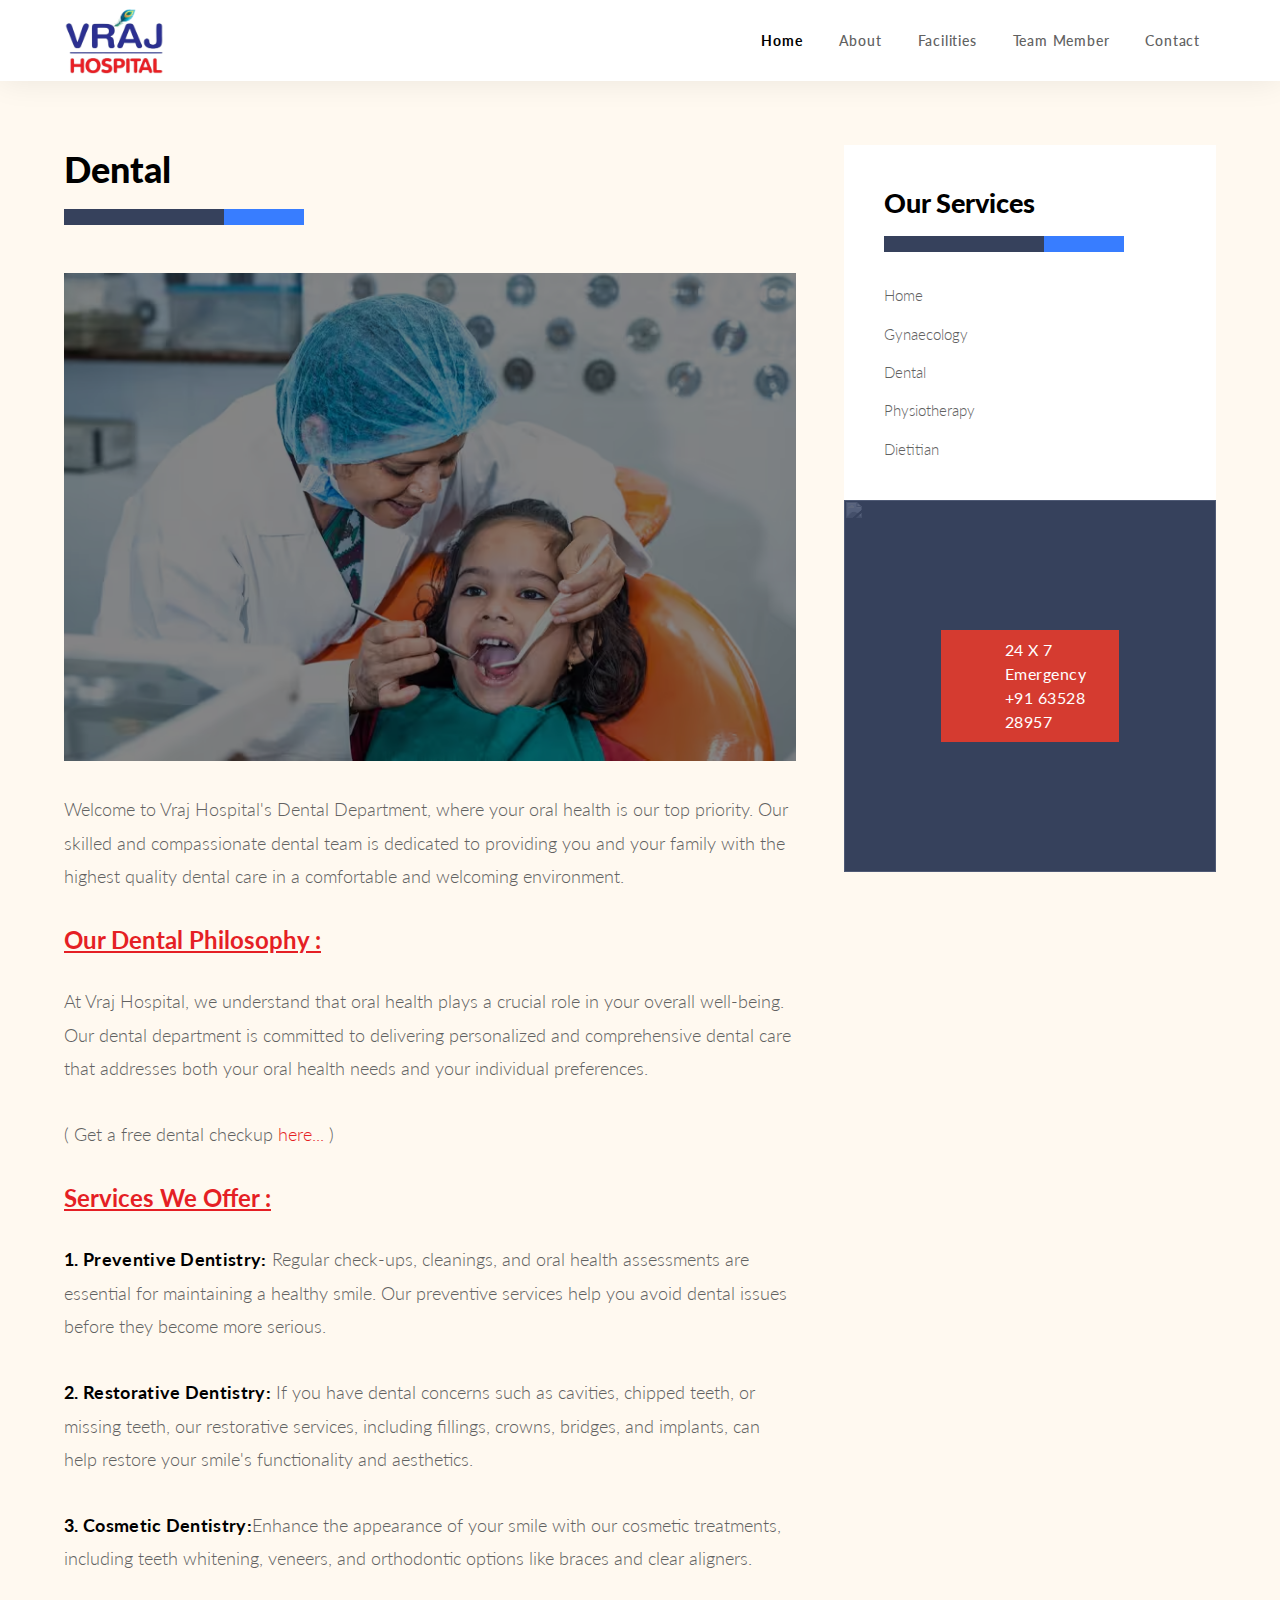
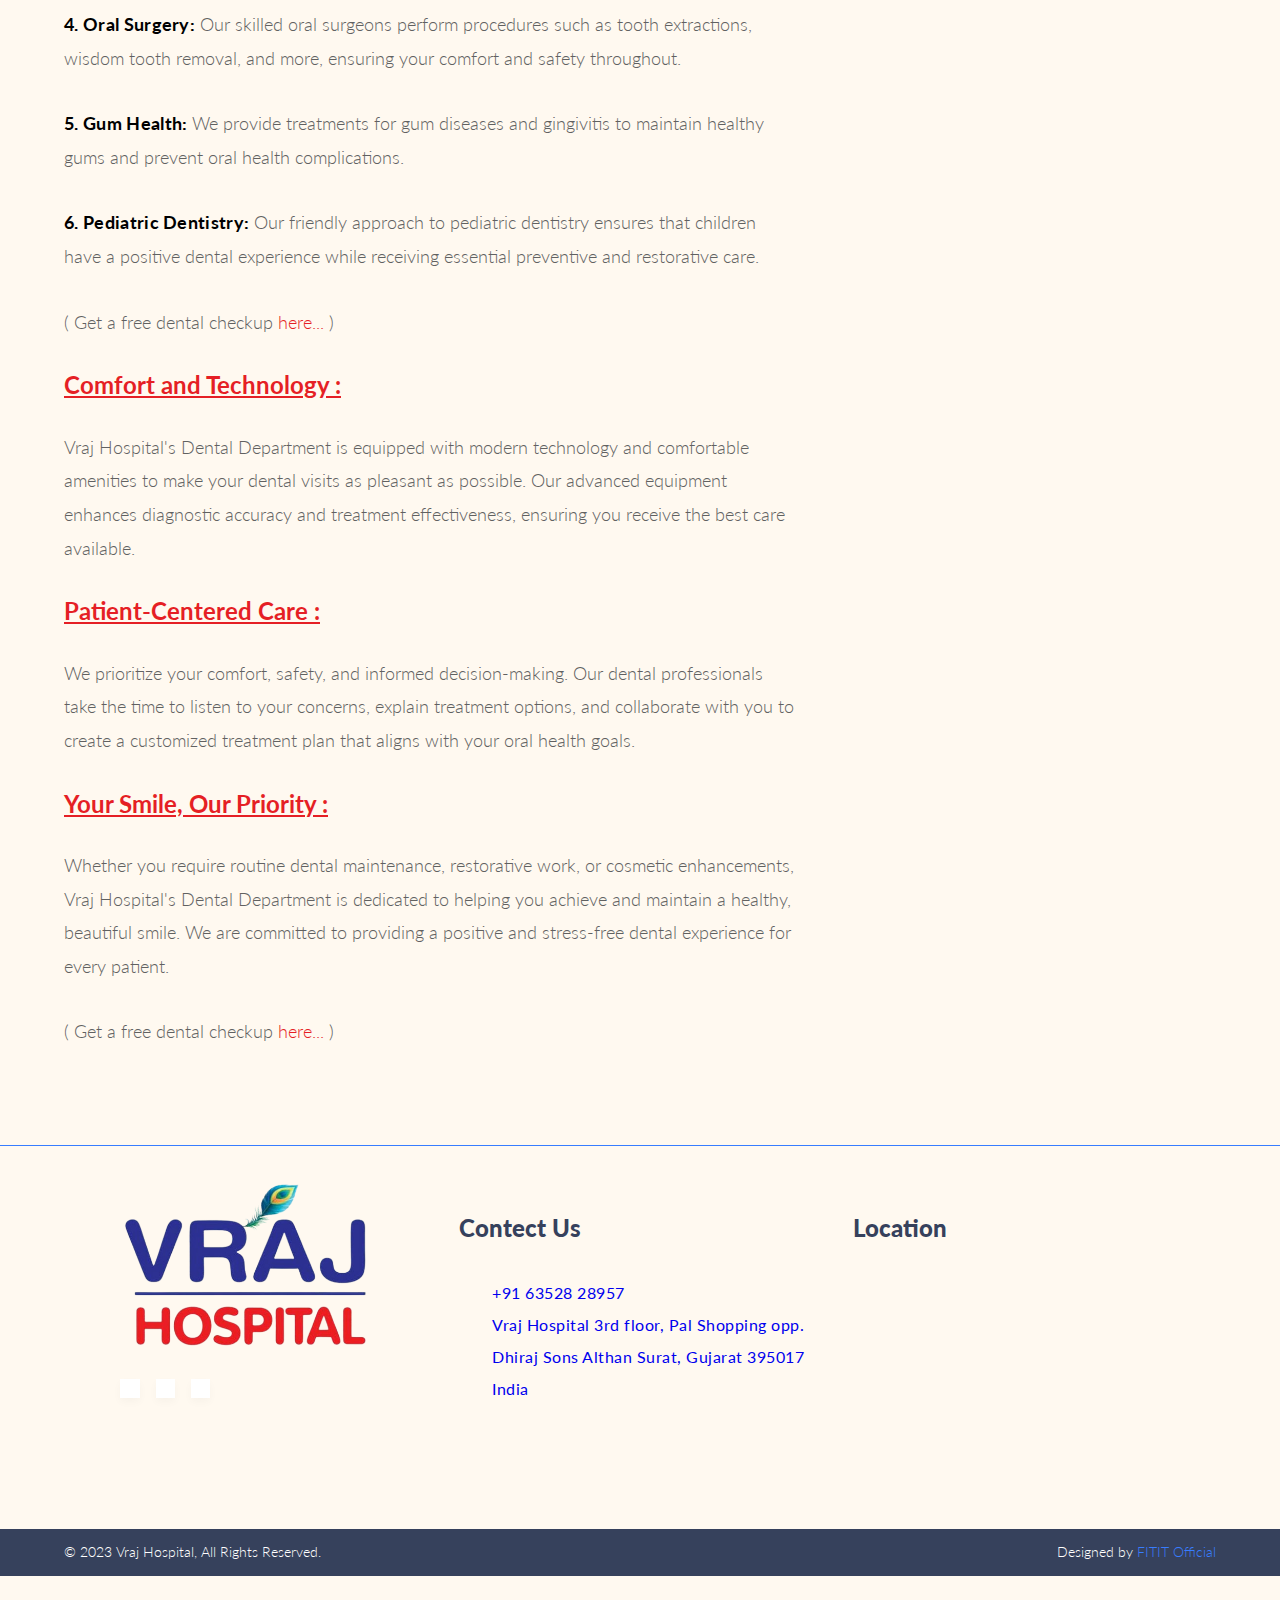
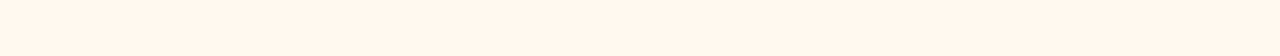
==== commit d82b4406: "hyperlink add" ====
--- a/dental.html
+++ b/dental.html
@@ -4,13 +4,21 @@
 <head>
     <meta charset="UTF-8">
     <meta name="viewport" content="width=device-width, initial-scale=1">
+    <title>Top-Quality Dental Care at Vraj Hospital
+    </title>
+    <meta name="description" content="Experience comprehensive dental services at Vraj Hospital's Dental Department. From preventive to cosmetic dentistry, we prioritize your oral health and comfort.
+    ">
     <link rel="profile" href="https://gmpg.org/xfn/11">
     <link rel="icon" href="./images/vraj-hospital-logo.png">
     <link rel="preconnect" href="https://fonts.googleapis.com">
     <link rel="preconnect" href="https://fonts.gstatic.com" crossorigin>
     <link href="https://fonts.googleapis.com/css2?family=Lato:wght@400;700;900&display=swap" rel="stylesheet">
-    <title>Vraj Hospital | Dental</title>
-    <meta name='robots' content='noindex, nofollow' />
+    <link rel="stylesheet" href="./css/gcs.css">
+    <link rel="stylesheet" href="./css/media.css">
+    <link rel="stylesheet" href="./css/trustindex-google-widget.css">
+    <script src="https://cdn.emailjs.com/dist/email.min.js"></script>
+    <script type="text/javascript" src="https://cdn.jsdelivr.net/npm/@emailjs/browser@3/dist/email.min.js"></script>
+    <script src="./plugins/sweetalert2/sweetalert2.all.min.js"></script>
     <style>
         img.wp-smiley,
         img.emoji {
@@ -26,13 +34,25 @@
         }
     </style>
 
-    <link rel="stylesheet" href="./css/gcs.css">
-    <link rel="stylesheet" href="./css/media.css">
-    <link rel="stylesheet" href="./css/trustindex-google-widget.css">
-    <script src="https://cdn.emailjs.com/dist/email.min.js"></script>
-    <script type="text/javascript" src="https://cdn.jsdelivr.net/npm/@emailjs/browser@3/dist/email.min.js"></script>
-    <script src="./plugins/sweetalert2/sweetalert2.all.min.js"></script>
-
+    <!-- Meta Pixel Code -->
+    <script>
+        !function (f, b, e, v, n, t, s) {
+            if (f.fbq) return; n = f.fbq = function () {
+                n.callMethod ?
+                    n.callMethod.apply(n, arguments) : n.queue.push(arguments)
+            };
+            if (!f._fbq) f._fbq = n; n.push = n; n.loaded = !0; n.version = '2.0';
+            n.queue = []; t = b.createElement(e); t.async = !0;
+            t.src = v; s = b.getElementsByTagName(e)[0];
+            s.parentNode.insertBefore(t, s)
+        }(window, document, 'script',
+            'https://connect.facebook.net/en_US/fbevents.js');
+        fbq('init', '1930135677383863');
+        fbq('track', 'PageView');
+    </script>
+    <noscript><img height="1" width="1" style="display:none"
+            src="https://www.facebook.com/tr?id=1930135677383863&ev=PageView&noscript=1" /></noscript>
+    <!-- End Meta Pixel Code -->
 </head>
 
 <main>
@@ -59,19 +79,19 @@
                             </li>
                             <li id="menu-item-384"
                                 class="menu-item menu-item-type-post_type menu-item-object-page menu-item-384">
-                                <a href="#about">About</a>
+                                <a href="/index.html">About</a>
                             </li>
                             <li id="menu-item-403"
                                 class="menu-item menu-item-type-post_type menu-item-object-page menu-item-403">
-                                <a href="#facilities">Facilities</a>
+                                <a href="/index.html">Facilities</a>
                             </li>
                             <li id="menu-item-402"
                                 class="menu-item menu-item-type-post_type menu-item-object-page menu-item-402">
-                                <a href="#doctor">Team Member</a>
+                                <a href="/index.html">Team Member</a>
                             </li>
                             <li id="menu-item-385"
                                 class="menu-item menu-item-type-post_type menu-item-object-page menu-item-385">
-                                <a href="#contact">Contact</a>
+                                <a href="/index.html">Contact</a>
                             </li>
                         </ul>
                     </div>
@@ -117,6 +137,8 @@
                                 well-being. Our dental department is committed to delivering personalized and
                                 comprehensive dental care that addresses both your oral health needs and your individual
                                 preferences.</p>
+                            <p>( Get a free dental checkup <a href="/index.html" style="color: #e51f25;">here...</a> )
+                            </p>
 
 
                             <h2><u style="color: #e51f25;">Services We Offer :</u></h2>
@@ -148,6 +170,8 @@
                             <p><strong>6. Pediatric Dentistry: </strong> Our friendly approach to pediatric dentistry
                                 ensures that children have a positive dental experience while receiving essential
                                 preventive and restorative care.
+                            </p>
+                            <p>( Get a free dental checkup <a href="/index.html" style="color: #e51f25;">here...</a> )
                             </p>
 
                             <h2><u style="color: #e51f25;">Comfort and Technology :</u></h2>
@@ -170,6 +194,8 @@
                                 enhancements, Vraj Hospital's Dental Department is dedicated to helping you achieve and
                                 maintain a healthy, beautiful smile. We are committed to providing a positive and
                                 stress-free dental experience for every patient.</p>
+                            <p>( Get a free dental checkup <a href="/index.html" style="color: #e51f25;">here...</a> )
+                            </p>
                         </div>
 
                     </div>
@@ -202,8 +228,7 @@
                             </li>
 
                             <li>
-                                <a href="./dietitian.html"
-                                    class="gallery1-item">
+                                <a href="./dietitian.html" class="gallery1-item">
                                     Dietitian </a>
                             </li>
                         </ul>
--- a/css/gcs.css
+++ b/css/gcs.css
@@ -3600,4 +3600,8 @@
   to {
     transform: translateX(-100%);
   }
+}
+
+.moretext{
+  display: none;
 }